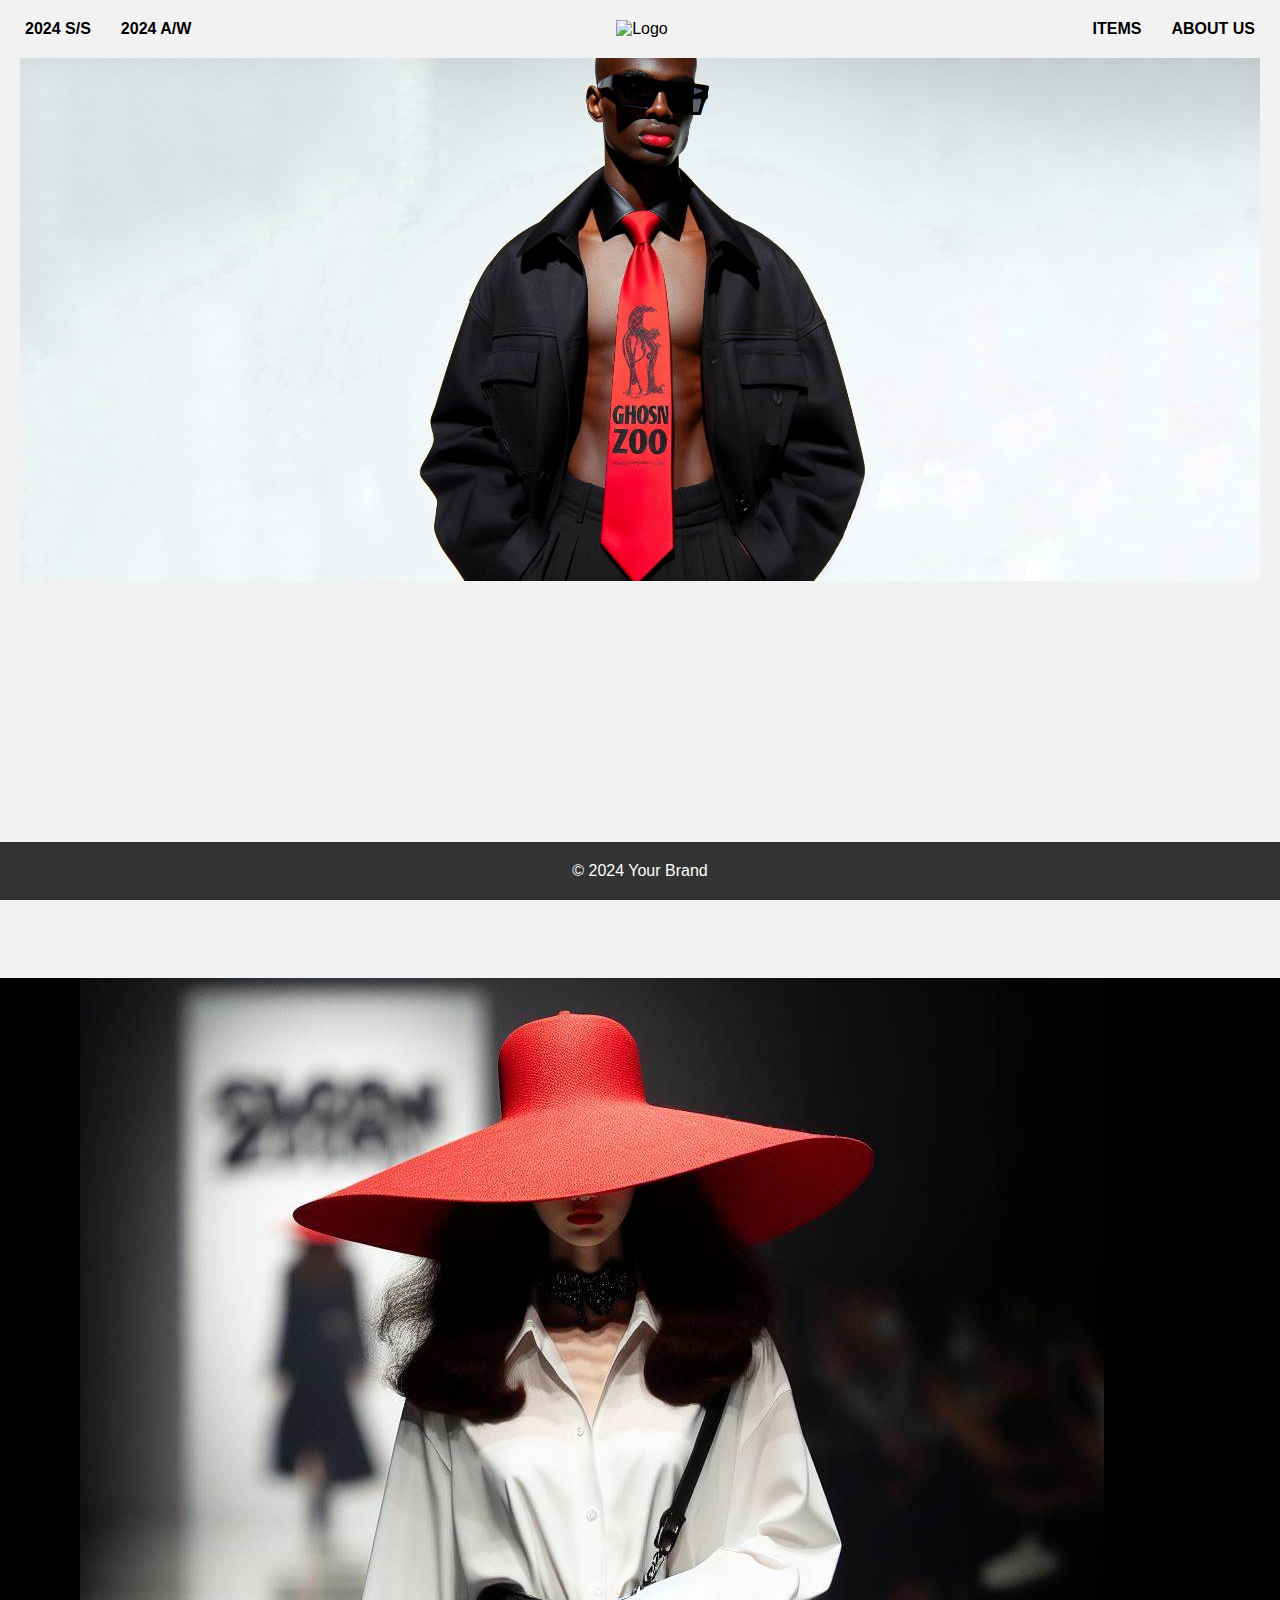
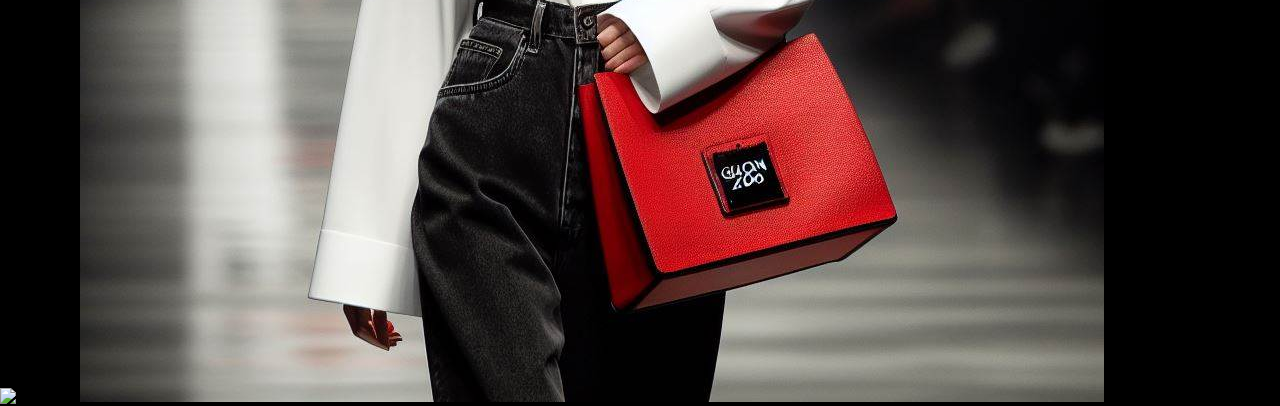
==== Index.html @ d7f9a0be "Update Index.html" ====
<!DOCTYPE html>
<html lang="en">
<head>
    <meta charset="UTF-8">
    <meta name="viewport" content="width=device-width, initial-scale=1.0">
    <title>GHOSN ZOO</title>
    <link rel="stylesheet" href="styles.css">
</head>
<body>
    <header>
        <section class="full">
            <img src="main-image.jpg" alt="Main Image">
        </section>
        <nav>
            <ul class="left-buttons">
                <li><a href="Index.html" class="ccc">2024 S/S</a></li>
                <li><a href="#" class="ccc">2024 A/W</a></li>
            </ul>
            <div class="logo">
                <img src="logo.png" alt="Logo">
            </div>
            <ul class="right-buttons">
                <li><a href="#" class="ccc">ITEMS</a></li>
                <li><a href="#" class="ccc">ABOUT US</a></li>
            </ul>
        </nav>
    </header>
    
    <!-- <section class="full">
        <img src="main-image.jpg" alt="Main Image">
    </section> -->

    <section class="image-buttons">
        <img src="button1.jpg" alt="Button 1">
        <img src="button2.jpg" alt="Button 2">
    </section>
    
    <footer>
        <p>&copy; 2024 Your Brand</p>
    </footer>
</body>
</html>
---- styles.css ----
/* Reset default margin and padding */
* {
    margin: 0;
    padding: 0;
    box-sizing: border-box;
}

body {
    font-family: Arial, sans-serif;
    background-color: black;
}

.full {
    position: relative;
    margin-top: 38px;
    height: 100vh;
    background-size: cover;
    background-position: center;
}

.full img{
    width: 100%; /* 画像の幅を画面の幅に合わせる */
    height: auto; /* アスペクト比を保持しつつ幅が変わるようにする */
    max-width: 100%; /* 最大幅を画面の幅に合わせる */
}

header {
    background-color: #f2f2f2;
    padding: 20px;
    position: flexed;
    width: 100%;
    top: 0;
    left: 0;
    z-index: 1000;
    display: flex;
    justify-content: space-between; /* 水平方向の中央揃え */
    align-items: center;
}
    
.logo {
    text-align: center;
}

.logo img {
    max-width: 200px;
    /*margin-right: 370px;*/
}

nav {
    background-color: #f2f2f2;
    padding: 20px;
    position: fixed;
    width: 100%;
    top: 0;
    left: 0;
    z-index: 1000;
    display: flex;
    justify-content: space-between;
    align-items: center;
}

nav ul {
    list-style-type: none;
    padding: 0;
    margin: 0;
    display: flex;
}

nav ul li {
    margin-right: 20px;
}

nav ul li:last-child {
    margin-right: 0;
}

nav ul li a {
    text-decoration: none;
    color: #333;
    font-weight: bold;
    padding: 10px; /* 上下の余白を10pxに設定 */
}

nav .left-buttons,
nav .right-buttons {
    display: flex;
    align-items: center;
    /*margin-right: 370px; ボタンを右端に移動 */
}

nav .left-buttons {
    margin-right: auto;
}

nav .right-buttons {
    margin-left: auto;
}

/* .left-buttons .ccc:last-child,
.right-buttons .ccc:first-child{
    margin-right: 0;
} */

.ccc {
    padding:10px 0px;
    color: black;
    text-decoration: none;
    font-weight: bold;
    margin: 0 5px;
    margin-top: 0px;
}

.main-content {
    margin-top: 100px; /* Adjust according to header height */
    text-align: center;
}

.main-content img {
    max-width: 100%;
}

.season-btn {
    display: block;
    width: 200px;
    margin: 20px auto;
    padding: 10px 20px;
    background-color: #333;
    color: #fff;
    text-decoration: none;
    border-radius: 5px;
}

footer {
    background-color: #333;
    color: #fff;
    text-align: center;
    padding: 20px 0;
    position: fixed;
    bottom: 0;
    width: 100%;
}
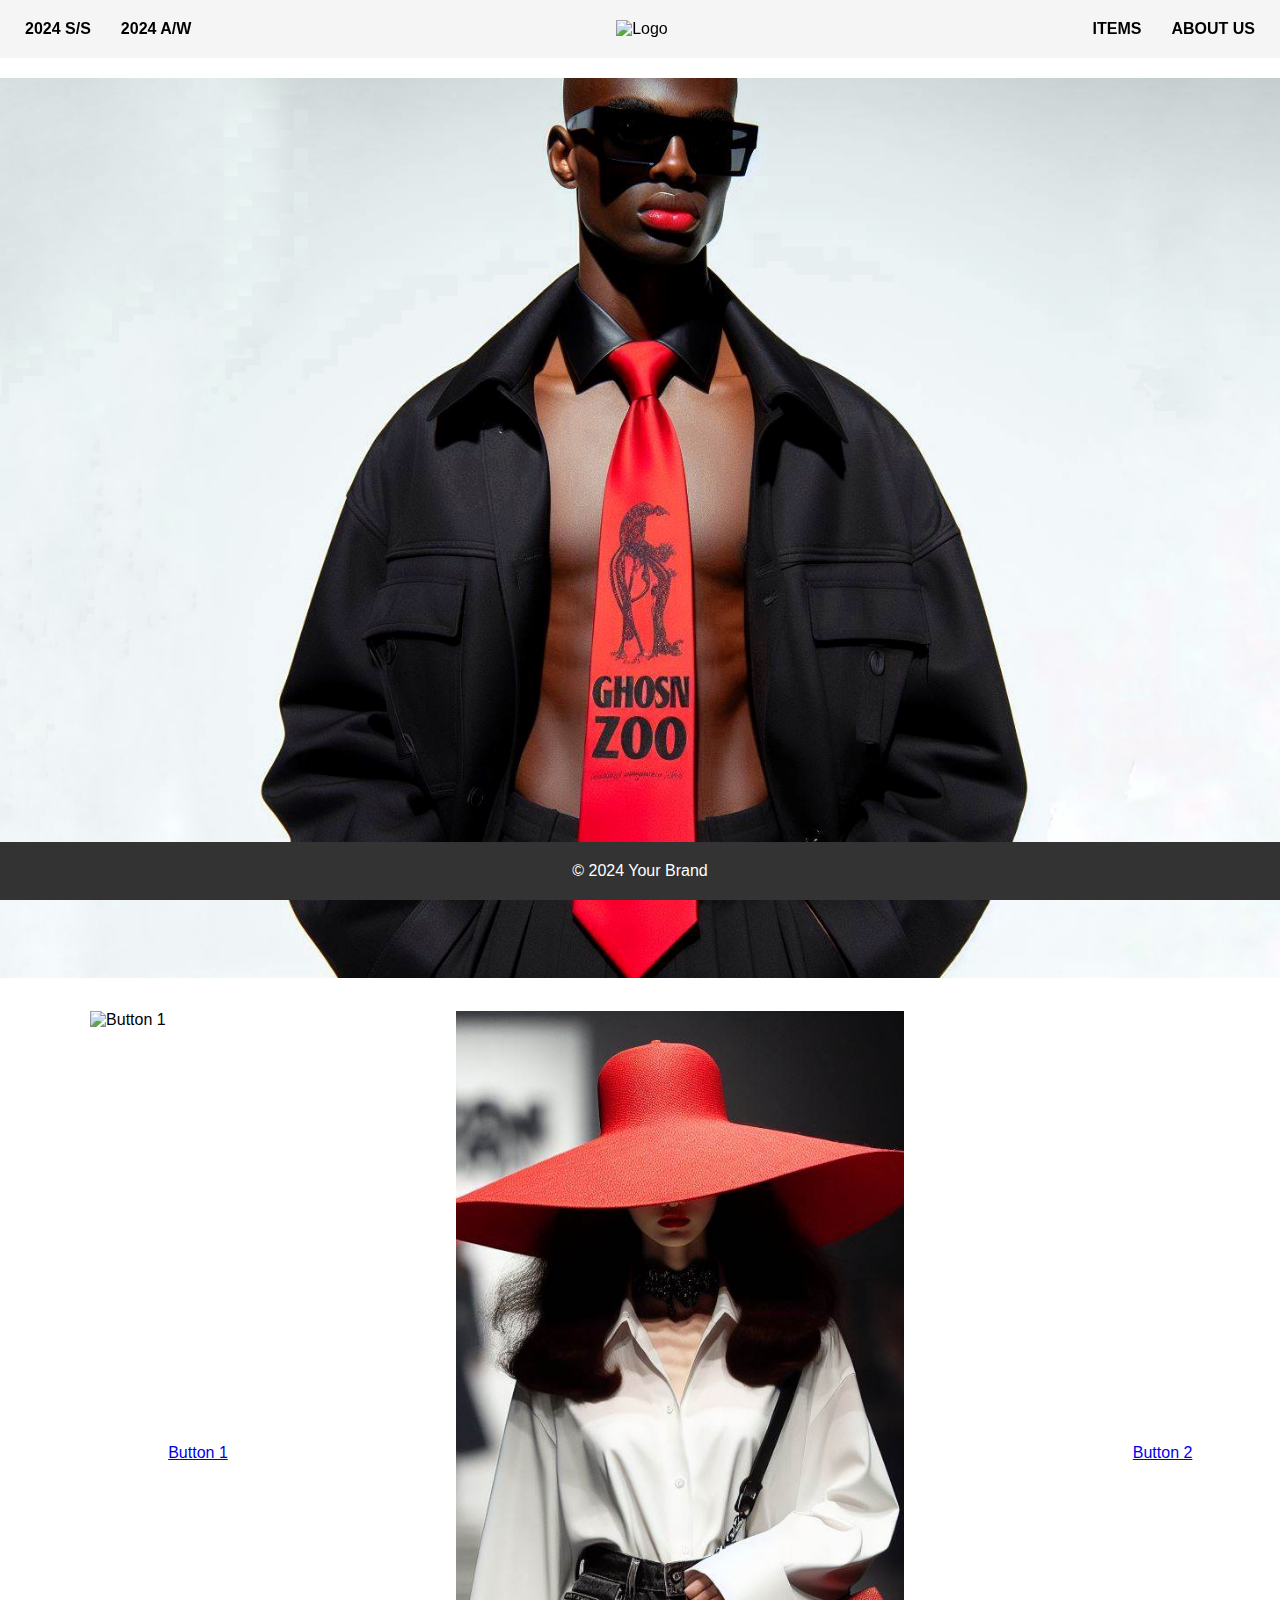
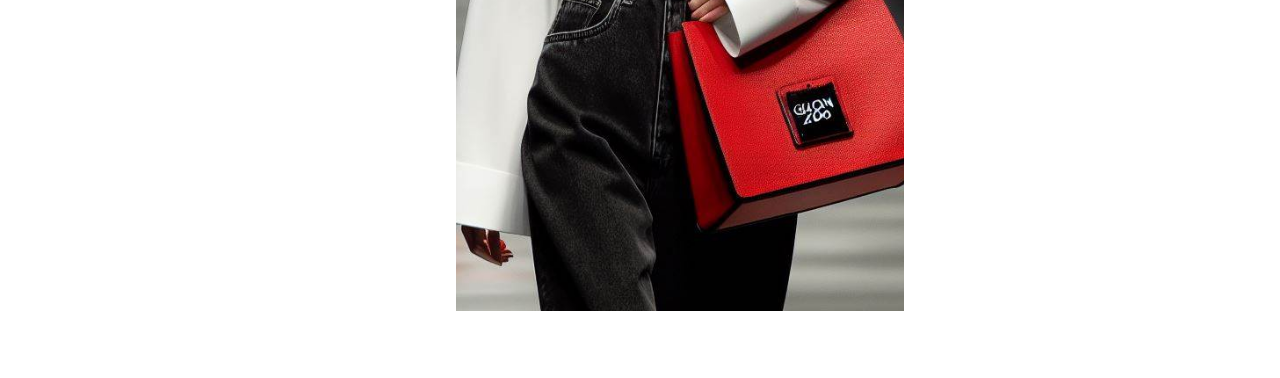
==== commit aef8f314: "Update Index.html" ====
--- a/Index.html
+++ b/Index.html
@@ -26,14 +26,31 @@
         </nav>
     </header>
     
-    <!-- <section class="full">
-        <img src="main-image.jpg" alt="Main Image">
+
+    <!-- <section class="image-buttons">
+        <a href="#"><img src="button1.jpg" alt="Button 1"></a>
+        <a href="#" class="button-overlay1">Button 1</a>
+        <a href="#"><img src="button2.jpg" alt="Button 2"></a>
+        <a href="#" class="button-overlay2">Button 2</a>
     </section> -->
 
-    <section class="image-buttons">
-        <img src="button1.jpg" alt="Button 1">
-        <img src="button2.jpg" alt="Button 2">
+    <section class="main-content">
+        <div class="button-container">
+            <div class="image-buttons">
+                <img src="button1.jpg" alt="Button 1">
+            </div>
+            <div class="image-button">
+                <a href="#" class="button-overlay1">Button 1</a>
+            </div>
+            <div class="image-buttons">
+            <img src="button2.jpg" alt="Button 2">
+            </div>
+            <div class="image-button">
+                <a href="#" class="button-overlay2">Button 2</a>
+            </div>
+        </div>
     </section>
+    
     
     <footer>
         <p>&copy; 2024 Your Brand</p>
--- a/styles.css
+++ b/styles.css
@@ -7,12 +7,13 @@
 
 body {
     font-family: Arial, sans-serif;
-    background-color: black;
+    background-color: rgb(255,255,255);
+    margin-top: 78px;
+    margin-bottom: 70px;
 }
 
 .full {
     position: relative;
-    margin-top: 38px;
     height: 100vh;
     background-size: cover;
     background-position: center;
@@ -20,12 +21,13 @@
 
 .full img{
     width: 100%; /* 画像の幅を画面の幅に合わせる */
-    height: auto; /* アスペクト比を保持しつつ幅が変わるようにする */
-    max-width: 100%; /* 最大幅を画面の幅に合わせる */
+    height: 100%; /* アスペクト比を保持しつつ幅が変わるようにする */
+    /*max-width: 100%; 最大幅を画面の幅に合わせる */
+    object-fit: cover;
 }
 
 header {
-    background-color: #f2f2f2;
+    /* background-color: rgba(242,242,242,0.8);
     padding: 20px;
     position: flexed;
     width: 100%;
@@ -33,8 +35,8 @@
     left: 0;
     z-index: 1000;
     display: flex;
-    justify-content: space-between; /* 水平方向の中央揃え */
-    align-items: center;
+    justify-content: space-between;  水平方向の中央揃え 
+    align-items: center; */
 }
     
 .logo {
@@ -47,13 +49,12 @@
 }
 
 nav {
-    background-color: #f2f2f2;
+    background-color: rgba(242,242,242,0.8);
     padding: 20px;
     position: fixed;
     width: 100%;
     top: 0;
     left: 0;
-    z-index: 1000;
     display: flex;
     justify-content: space-between;
     align-items: center;
@@ -78,7 +79,7 @@
     text-decoration: none;
     color: #333;
     font-weight: bold;
-    padding: 10px; /* 上下の余白を10pxに設定 */
+    padding: 20px; /* 上下の余白を10pxに設定 */
 }
 
 nav .left-buttons,
@@ -111,12 +112,13 @@
 }
 
 .main-content {
-    margin-top: 100px; /* Adjust according to header height */
+    margin-top: 0px; /* Adjust according to header height */
     text-align: center;
 }
 
 .main-content img {
     max-width: 100%;
+    height: auto;
 }
 
 .season-btn {
@@ -139,3 +141,26 @@
     bottom: 0;
     width: 100%;
 }
+
+.button-container {
+    margin-top: 20px;
+    display: flex;
+    justify-content: center;
+    align-items: center;
+}
+
+.image-buttons {
+    position: flex;
+    height: 100vh;
+    background-size: cover;
+    background-position: center;
+    margin-top: 10px;
+}
+
+.image-buttons img {
+    margin: 2.5px;
+    width: 49.5%; /* 画像の幅を画面の幅に合わせる */
+    height: 100%; /* アスペクト比を保持しつつ幅が変わるようにする */
+    /*max-width: 100%; 最大幅を画面の幅に合わせる */
+    object-fit: cover;
+}
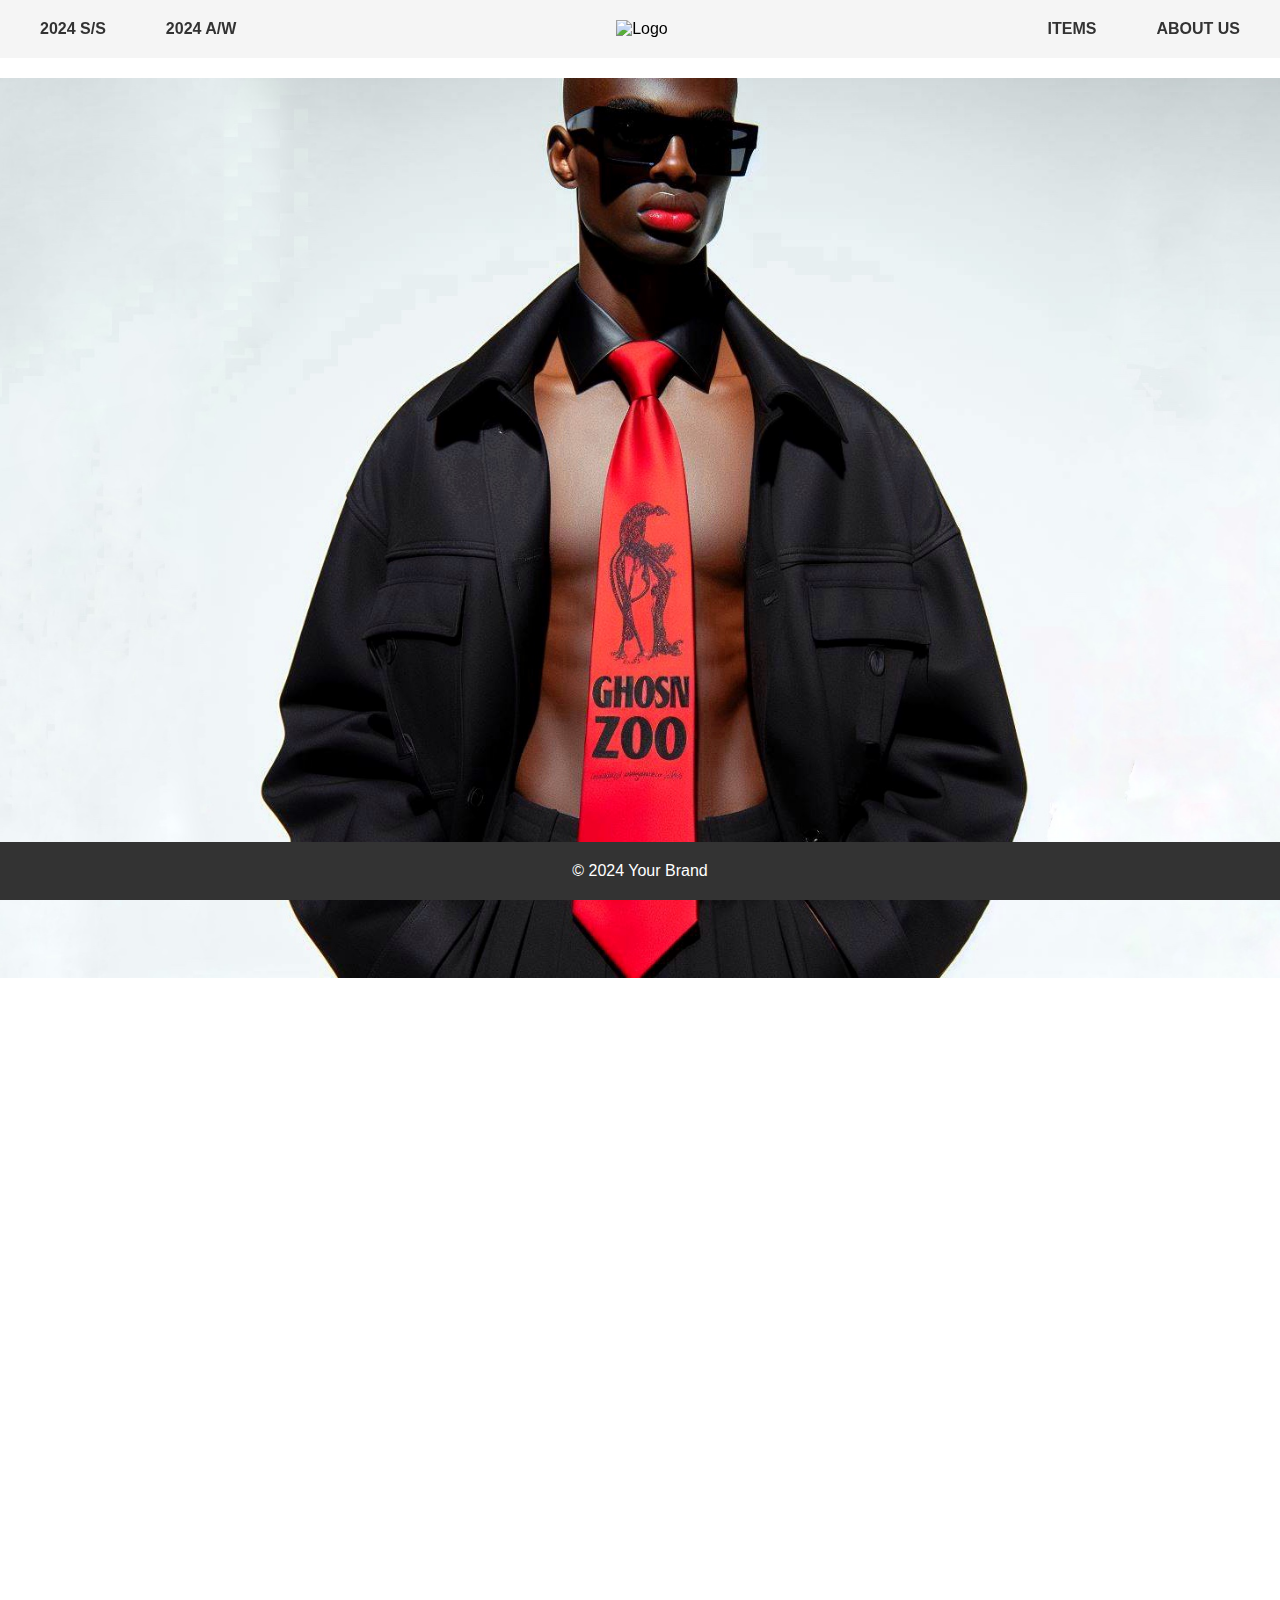
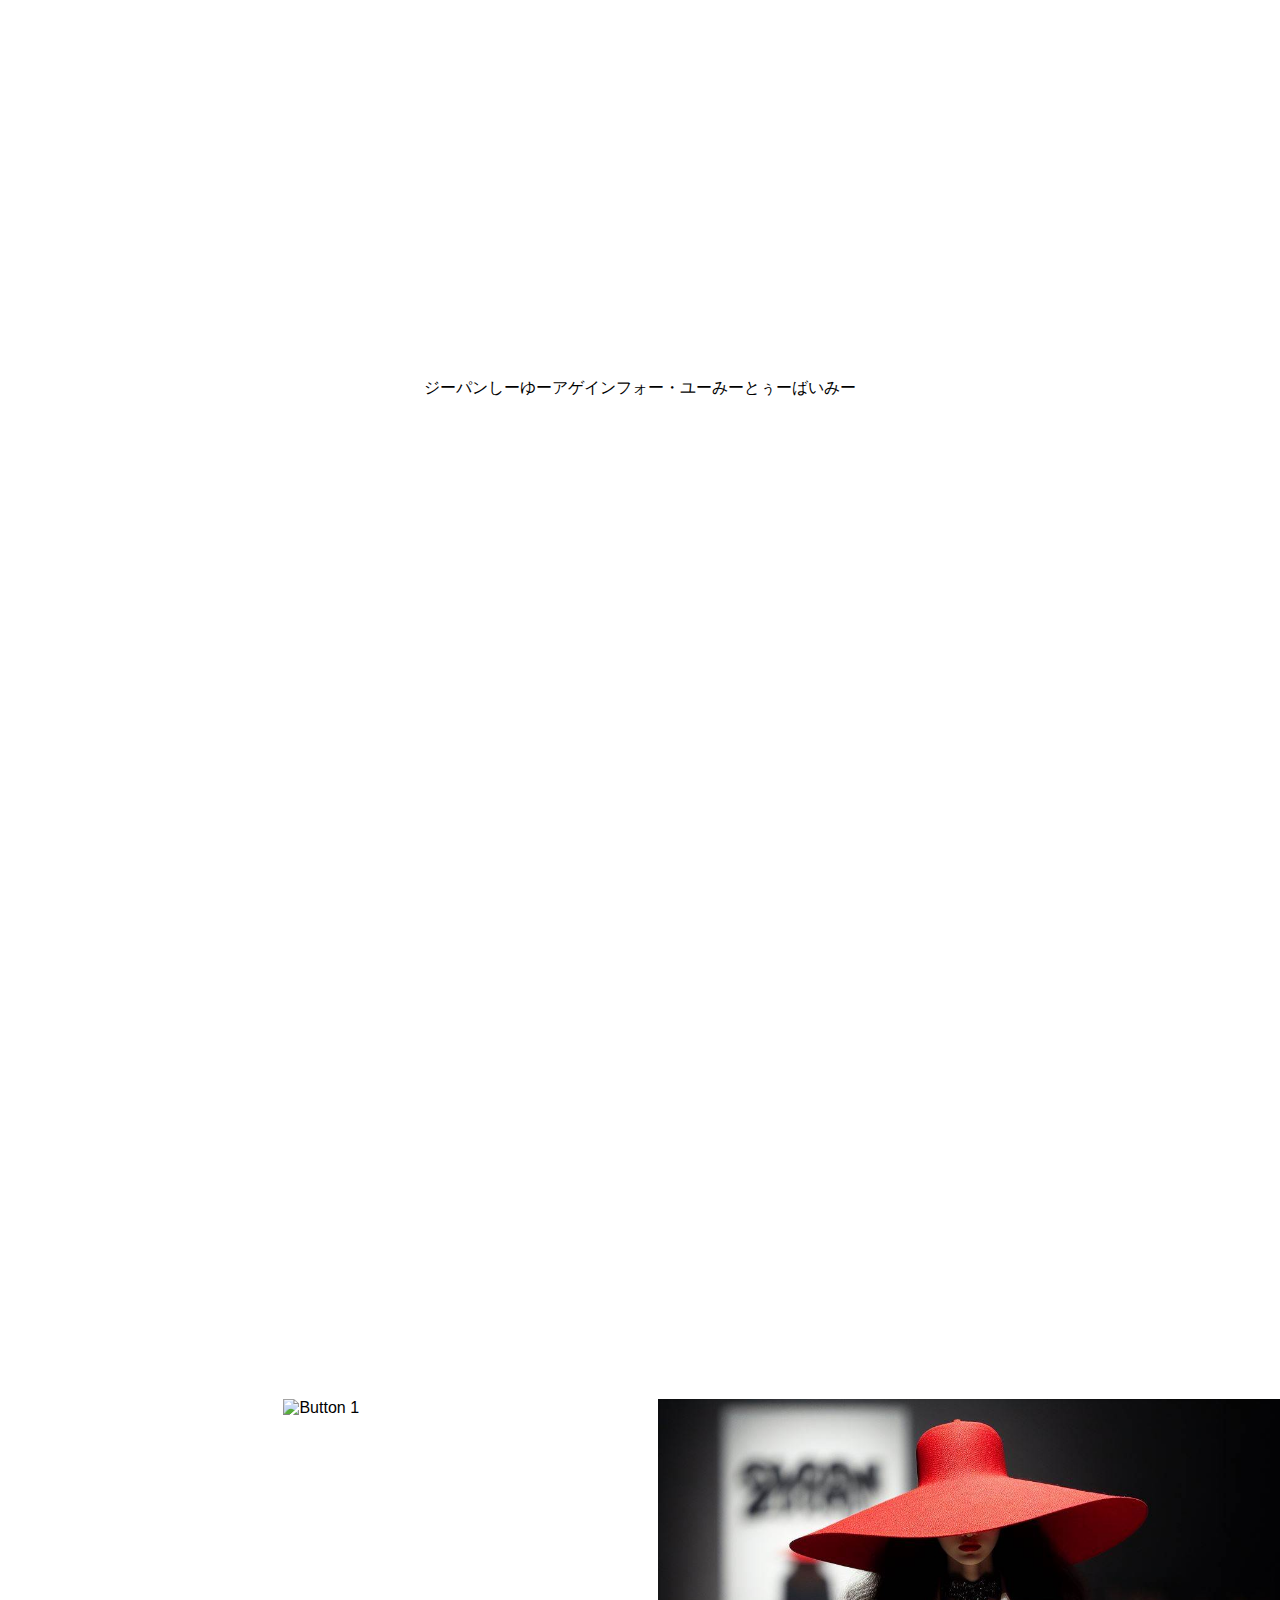
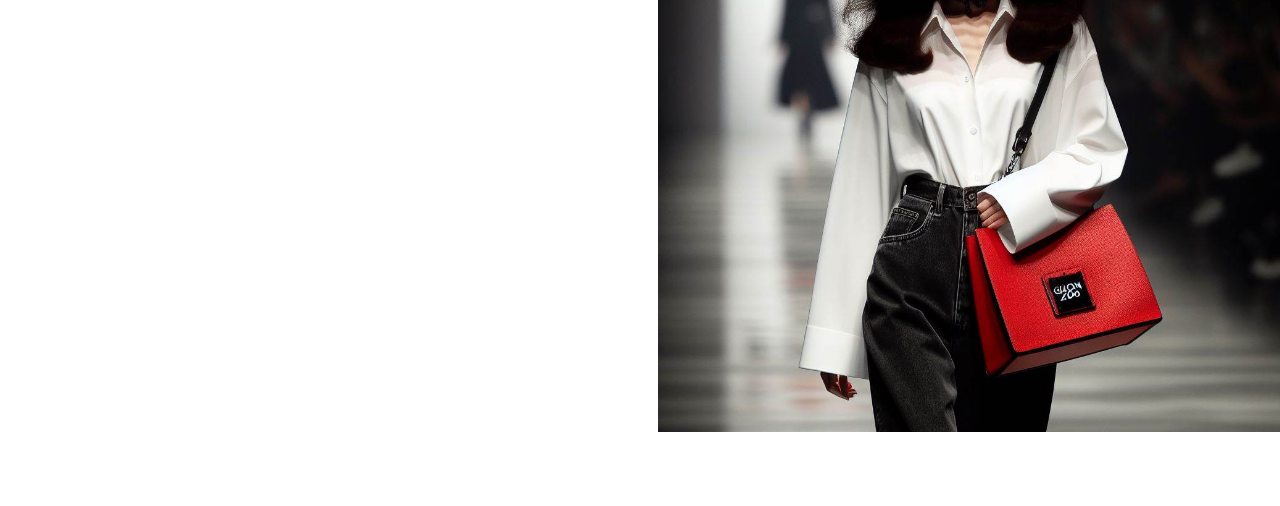
==== commit 41fa350a: "Update Index.html" ====
--- a/Index.html
+++ b/Index.html
@@ -27,14 +27,7 @@
     </header>
     
 
-    <!-- <section class="image-buttons">
-        <a href="#"><img src="button1.jpg" alt="Button 1"></a>
-        <a href="#" class="button-overlay1">Button 1</a>
-        <a href="#"><img src="button2.jpg" alt="Button 2"></a>
-        <a href="#" class="button-overlay2">Button 2</a>
-    </section> -->
-
-    <section class="main-content">
+    <!-- <section class="main-content">
         <div class="button-container">
             <div class="image-buttons">
                 <img src="button1.jpg" alt="Button 1">
@@ -49,7 +42,25 @@
                 <a href="#" class="button-overlay2">Button 2</a>
             </div>
         </div>
+    </section> -->
+
+
+    <section class="main-content">
+        <div class="text-container">
+            <p>ジーパンしーゆーアゲインフォー・ユーみーとぅーばいみー</p>
+        </div>
+        <div class="button-container">
+            <div class="image-button">
+                <img src="button1.jpg" alt="Button 1">
+                <a href="#" class="button-overlay">MENS</a>
+            </div>
+            <div class="image-button">
+                <img src="button2.jpg" alt="Button 2">
+                <a href="#" class="button-overlay">WOMEN'S</a>
+            </div>
+        </div>
     </section>
+    
     
     
     <footer>
--- a/styles.css
+++ b/styles.css
@@ -22,20 +22,18 @@
 .full img{
     width: 100%; /* 画像の幅を画面の幅に合わせる */
     height: 100%; /* アスペクト比を保持しつつ幅が変わるようにする */
-    /*max-width: 100%; 最大幅を画面の幅に合わせる */
     object-fit: cover;
 }
 
 header {
     /* background-color: rgba(242,242,242,0.8);
     padding: 20px;
-    position: flexed;
+    position: fixed;
     width: 100%;
     top: 0;
     left: 0;
-    z-index: 1000;
     display: flex;
-    justify-content: space-between;  水平方向の中央揃え 
+    justify-content: space-between;
     align-items: center; */
 }
     
@@ -58,6 +56,7 @@
     display: flex;
     justify-content: space-between;
     align-items: center;
+    z-index: 1000;
 }
 
 nav ul {
@@ -97,19 +96,6 @@
     margin-left: auto;
 }
 
-/* .left-buttons .ccc:last-child,
-.right-buttons .ccc:first-child{
-    margin-right: 0;
-} */
-
-.ccc {
-    padding:10px 0px;
-    color: black;
-    text-decoration: none;
-    font-weight: bold;
-    margin: 0 5px;
-    margin-top: 0px;
-}
 
 .main-content {
     margin-top: 0px; /* Adjust according to header height */
@@ -119,6 +105,10 @@
 .main-content img {
     max-width: 100%;
     height: auto;
+}
+
+.text-container{
+    margin: 1000px 0;
 }
 
 .season-btn {
@@ -142,25 +132,54 @@
     width: 100%;
 }
 
+
 .button-container {
     margin-top: 20px;
     display: flex;
     justify-content: center;
-    align-items: center;
+    gap: 15px; /* 画像間の間隔 */
 }
 
-.image-buttons {
-    position: flex;
-    height: 100vh;
-    background-size: cover;
-    background-position: center;
-    margin-top: 10px;
+.image-button {
+    position: relative;
+    width: 100%;  
+    height: 100%;
 }
 
-.image-buttons img {
-    margin: 2.5px;
-    width: 49.5%; /* 画像の幅を画面の幅に合わせる */
-    height: 100%; /* アスペクト比を保持しつつ幅が変わるようにする */
-    /*max-width: 100%; 最大幅を画面の幅に合わせる */
-    object-fit: cover;
+.image-button img {
+    margin-left: 10px;
+    width: 100%;
+    height: auto;
 }
+
+.button-overlay {
+    position: absolute;
+    top: 75%;
+    left: 50%;
+    transform: translate(-50%, -50%);
+    opacity: 0;
+    transition: opacity 0.3s ease, border-color 0.3s ease;
+    padding: 10px 20px;
+    background-color: rgba(242, 242, 242, 0.5); /* ボタンの背景色 */
+    color: #fff; /* ボタンの文字色 */
+    border: 3px solid transparent; /* ボタンの枠線 */
+    border-radius: 0px; /* ボタンの角丸 */
+    box-shadow: 0 4px 6px rgba(0, 0, 0, 0.1); /* ボタンの影 */
+    text-align: center;
+}
+
+.image-button:hover .button-overlay {
+    opacity: 1;
+    border-color: #fff; /* ホバー時の枠線の色 */
+    animation: pulse 1s infinite alternate; /* アニメーションの適用 */
+}
+
+@keyframes pulse {
+    0% {
+        transform: translate(-50%, -50%) scale(1);
+    }
+    100% {
+        transform: translate(-50%, -50%) scale(1.1);
+    }
+}
+
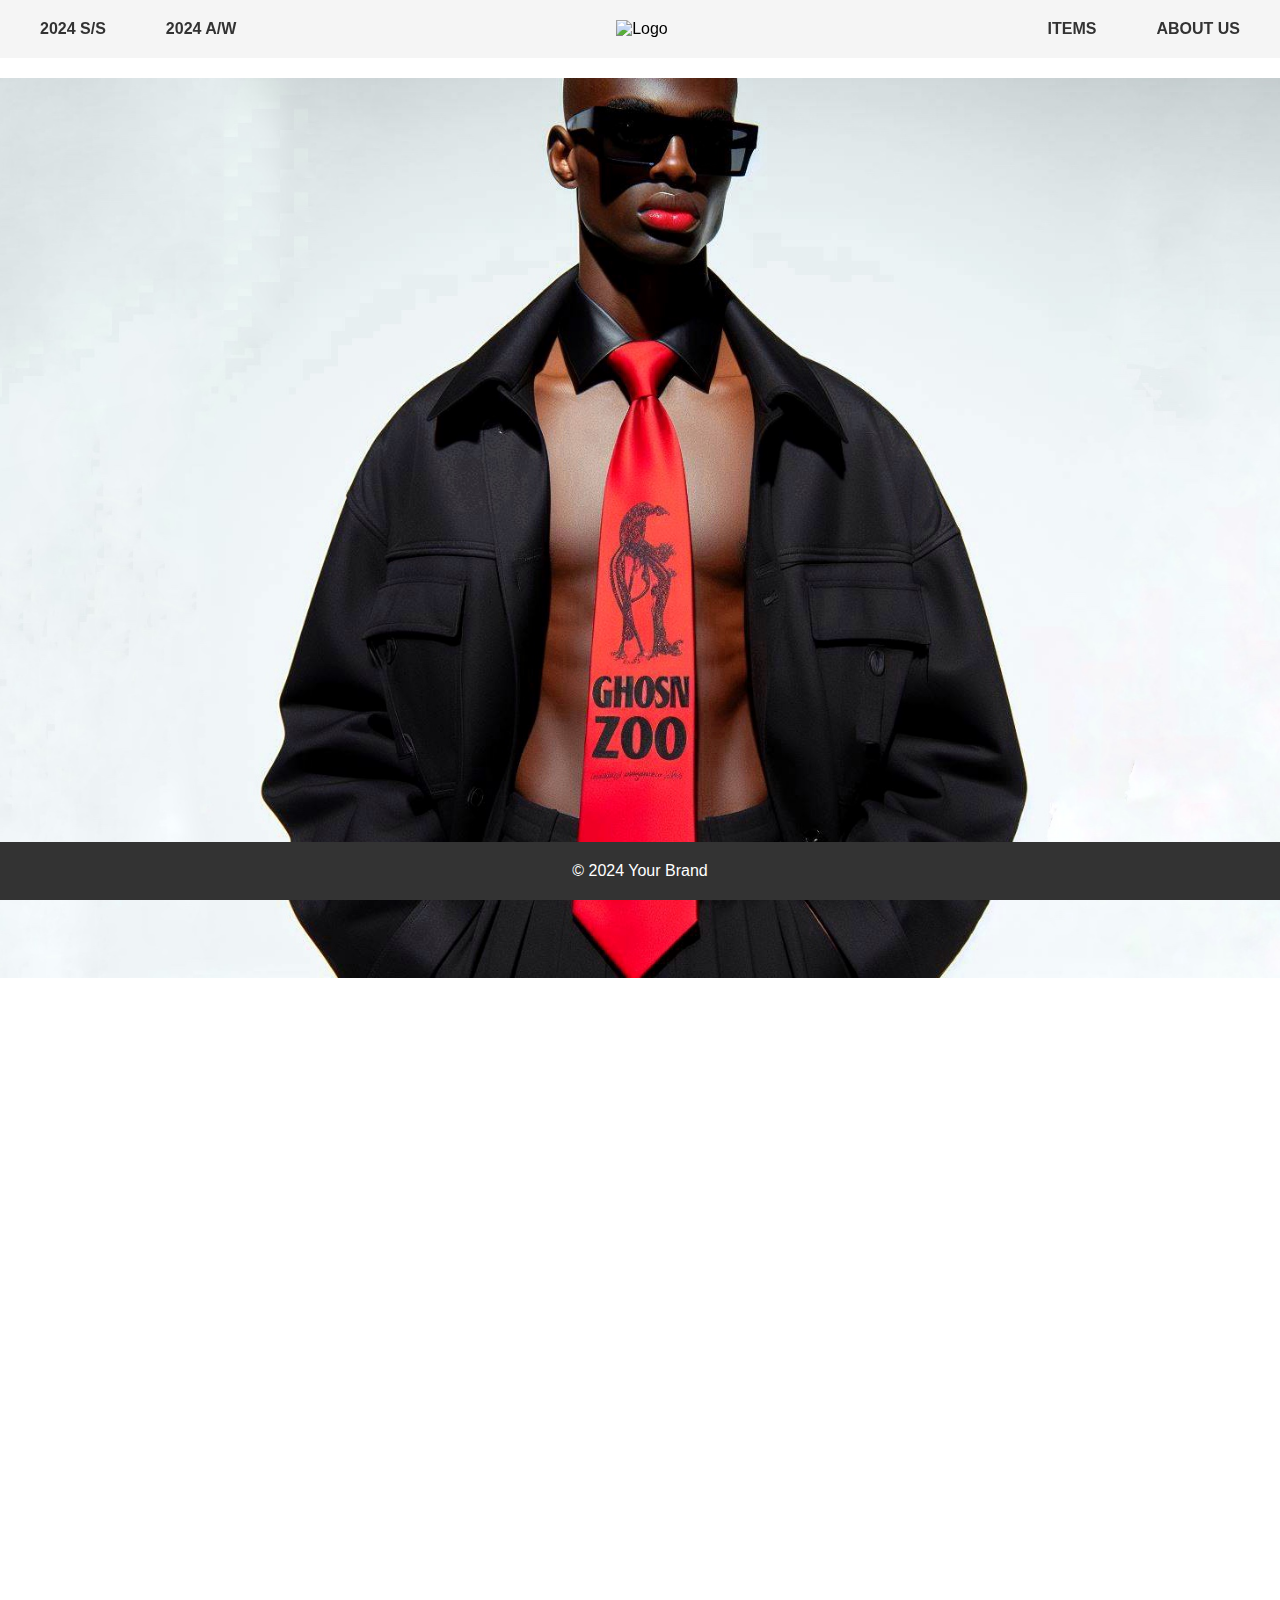
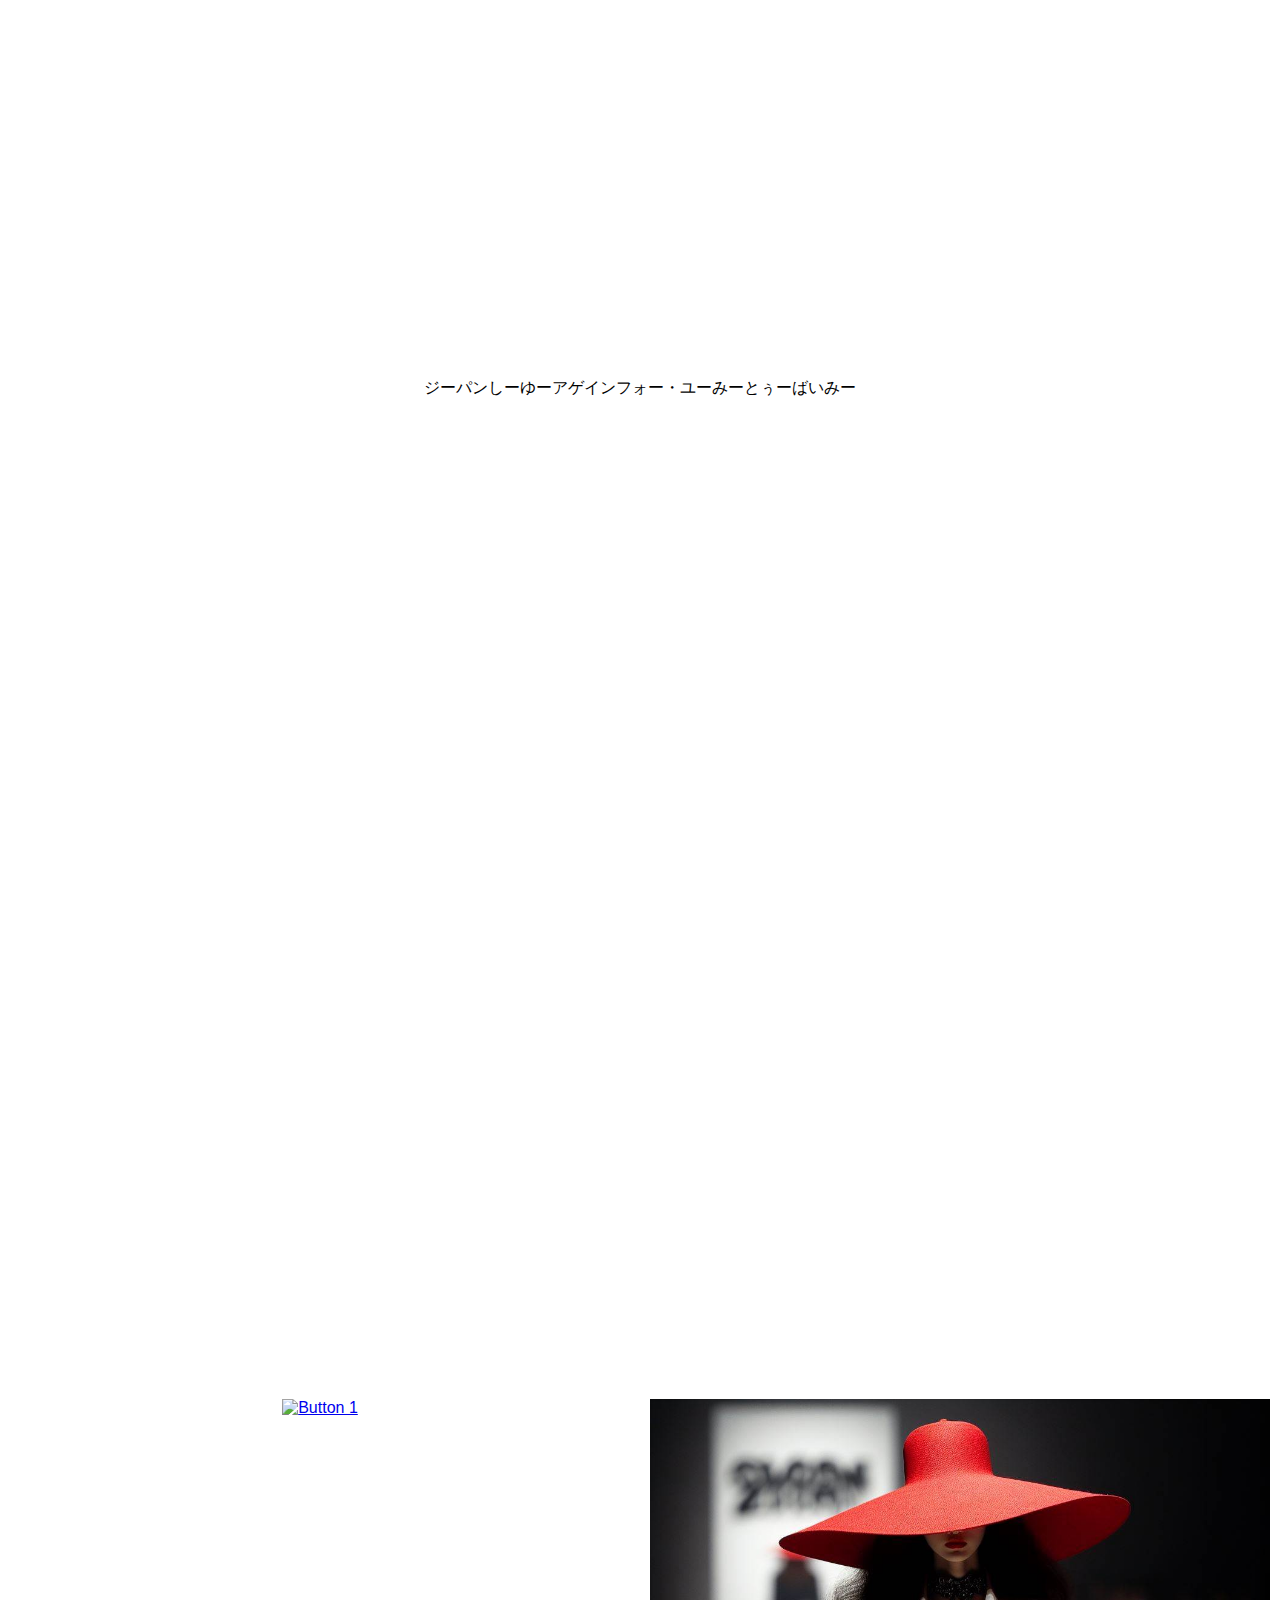
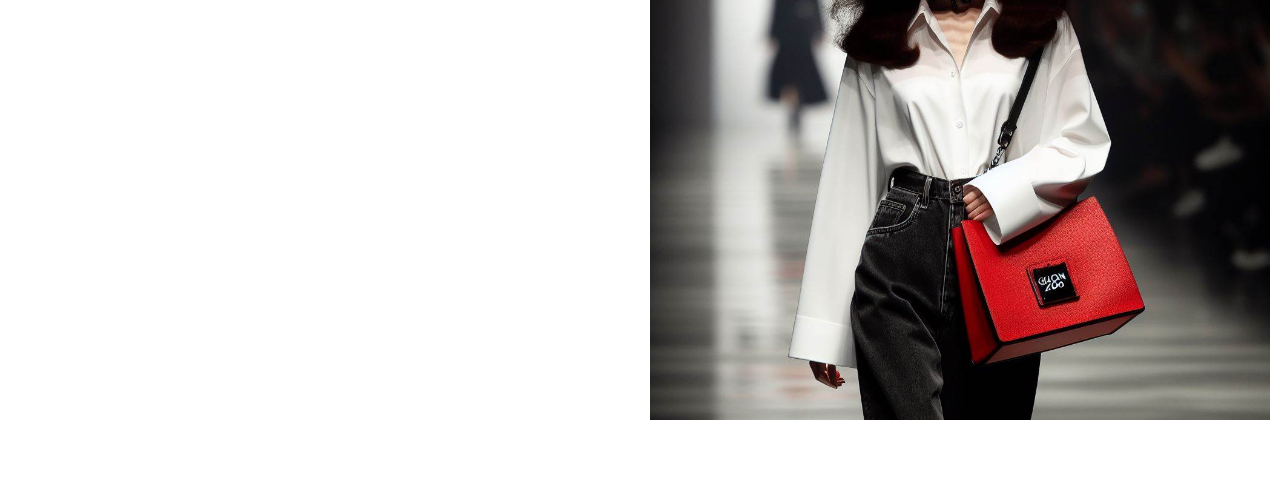
==== commit 1a2e6a1e: "Update Index.html" ====
--- a/Index.html
+++ b/Index.html
@@ -4,7 +4,7 @@
     <meta charset="UTF-8">
     <meta name="viewport" content="width=device-width, initial-scale=1.0">
     <title>GHOSN ZOO</title>
-    <link rel="stylesheet" href="styles.css">
+    <link rel="stylesheet" href="styles2.css">
 </head>
 <body>
     <header>
@@ -13,7 +13,7 @@
         </section>
         <nav>
             <ul class="left-buttons">
-                <li><a href="Index.html" class="ccc">2024 S/S</a></li>
+                <li><a href="index2.html" class="ccc">2024 S/S</a></li>
                 <li><a href="#" class="ccc">2024 A/W</a></li>
             </ul>
             <div class="logo">
@@ -51,11 +51,11 @@
         </div>
         <div class="button-container">
             <div class="image-button">
-                <img src="button1.jpg" alt="Button 1">
+                <a href="index2.html"><img src="button1.jpg" alt="Button 1"></a>
                 <a href="#" class="button-overlay">MENS</a>
             </div>
             <div class="image-button">
-                <img src="button2.jpg" alt="Button 2">
+                <a href="index2.html"><img src="button2.jpg" alt="Button 2"></a>
                 <a href="#" class="button-overlay">WOMEN'S</a>
             </div>
         </div>
--- a/styles2.css
+++ b/styles2.css
@@ -0,0 +1,182 @@
+/* Reset default margin and padding */
+* {
+    margin: 0;
+    padding: 0;
+    box-sizing: border-box;
+}
+
+body {
+    font-family: Arial, sans-serif;
+    background-color: rgb(255,255,255);
+    margin-top: 78px;
+    margin-bottom: 70px;
+}
+
+.full {
+    position: relative;
+    height: 100vh;
+    background-size: cover;
+    background-position: center;
+}
+
+.full img{
+    width: 100%; /* 画像の幅を画面の幅に合わせる */
+    height: 100%; /* アスペクト比を保持しつつ幅が変わるようにする */
+    object-fit: cover;
+}
+
+header {
+    /* background-color: rgba(242,242,242,0.8);
+    padding: 20px;
+    position: fixed;
+    width: 100%;
+    top: 0;
+    left: 0;
+    display: flex;
+    justify-content: space-between;
+    align-items: center; */
+}
+    
+.logo {
+    text-align: center;
+}
+
+.logo img {
+    max-width: 200px;
+    /*margin-right: 370px;*/
+}
+
+nav {
+    background-color: rgba(242,242,242,0.8);
+    padding: 20px;
+    position: fixed;
+    width: 100%;
+    top: 0;
+    left: 0;
+    display: flex;
+    justify-content: space-between;
+    align-items: center;
+    z-index: 1000;
+}
+
+nav ul {
+    list-style-type: none;
+    padding: 0;
+    margin: 0;
+    display: flex;
+}
+
+nav ul li {
+    margin-right: 20px;
+}
+
+nav ul li:last-child {
+    margin-right: 0;
+}
+
+nav ul li a {
+    text-decoration: none;
+    color: #333;
+    font-weight: bold;
+    padding: 20px; /* 上下の余白を10pxに設定 */
+}
+
+nav .left-buttons,
+nav .right-buttons {
+    display: flex;
+    align-items: center;
+    /*margin-right: 370px; ボタンを右端に移動 */
+}
+
+nav .left-buttons {
+    margin-right: auto;
+}
+
+nav .right-buttons {
+    margin-left: auto;
+}
+
+
+.main-content {
+    margin-top: 0px; /* Adjust according to header height */
+    text-align: center;
+}
+
+.main-content img {
+    max-width: 100%;
+    height: auto;
+}
+
+.text-container{
+    margin: 1000px 0;
+}
+
+.season-btn {
+    display: block;
+    width: 200px;
+    margin: 20px auto;
+    padding: 10px 20px;
+    background-color: #333;
+    color: #fff;
+    text-decoration: none;
+    border-radius: 5px;
+}
+
+footer {
+    background-color: #333;
+    color: #fff;
+    text-align: center;
+    padding: 20px 0;
+    position: fixed;
+    bottom: 0;
+    width: 100%;
+}
+
+
+.button-container {
+    margin-top: 20px;
+    display: flex;
+    justify-content: center;
+}
+
+.image-button {
+    position: relative;
+    width: 100%;  
+    height: 100%;
+}
+
+.image-button img {
+    width: 97%;
+    height: 100%;
+}
+
+.button-overlay {
+    position: absolute;
+    top: 75%;
+    left: 50%;
+    transform: translate(-50%, -50%);
+    opacity: 0;
+    transition: opacity 0.3s ease, border-color 0.3s ease;
+    padding: 10px 20px;
+    background-color: rgba(242, 242, 242, 0.5); /* ボタンの背景色 */
+    color: #fff; /* ボタンの文字色 */
+    border: 3px solid transparent; /* ボタンの枠線 */
+    border-radius: 0px; /* ボタンの角丸 */
+    box-shadow: 0 4px 6px rgba(0, 0, 0, 0.1); /* ボタンの影 */
+    text-align: center;
+}
+
+.image-button:hover .button-overlay {
+    opacity: 1;
+    border-color: #fff; /* ホバー時の枠線の色 */
+    animation: pulse 1s infinite alternate; /* アニメーションの適用 */
+}
+
+@keyframes pulse {
+    0% {
+        transform: translate(-50%, -50%) scale(1);
+    }
+    100% {
+        transform: translate(-50%, -50%) scale(1.1);
+    }
+}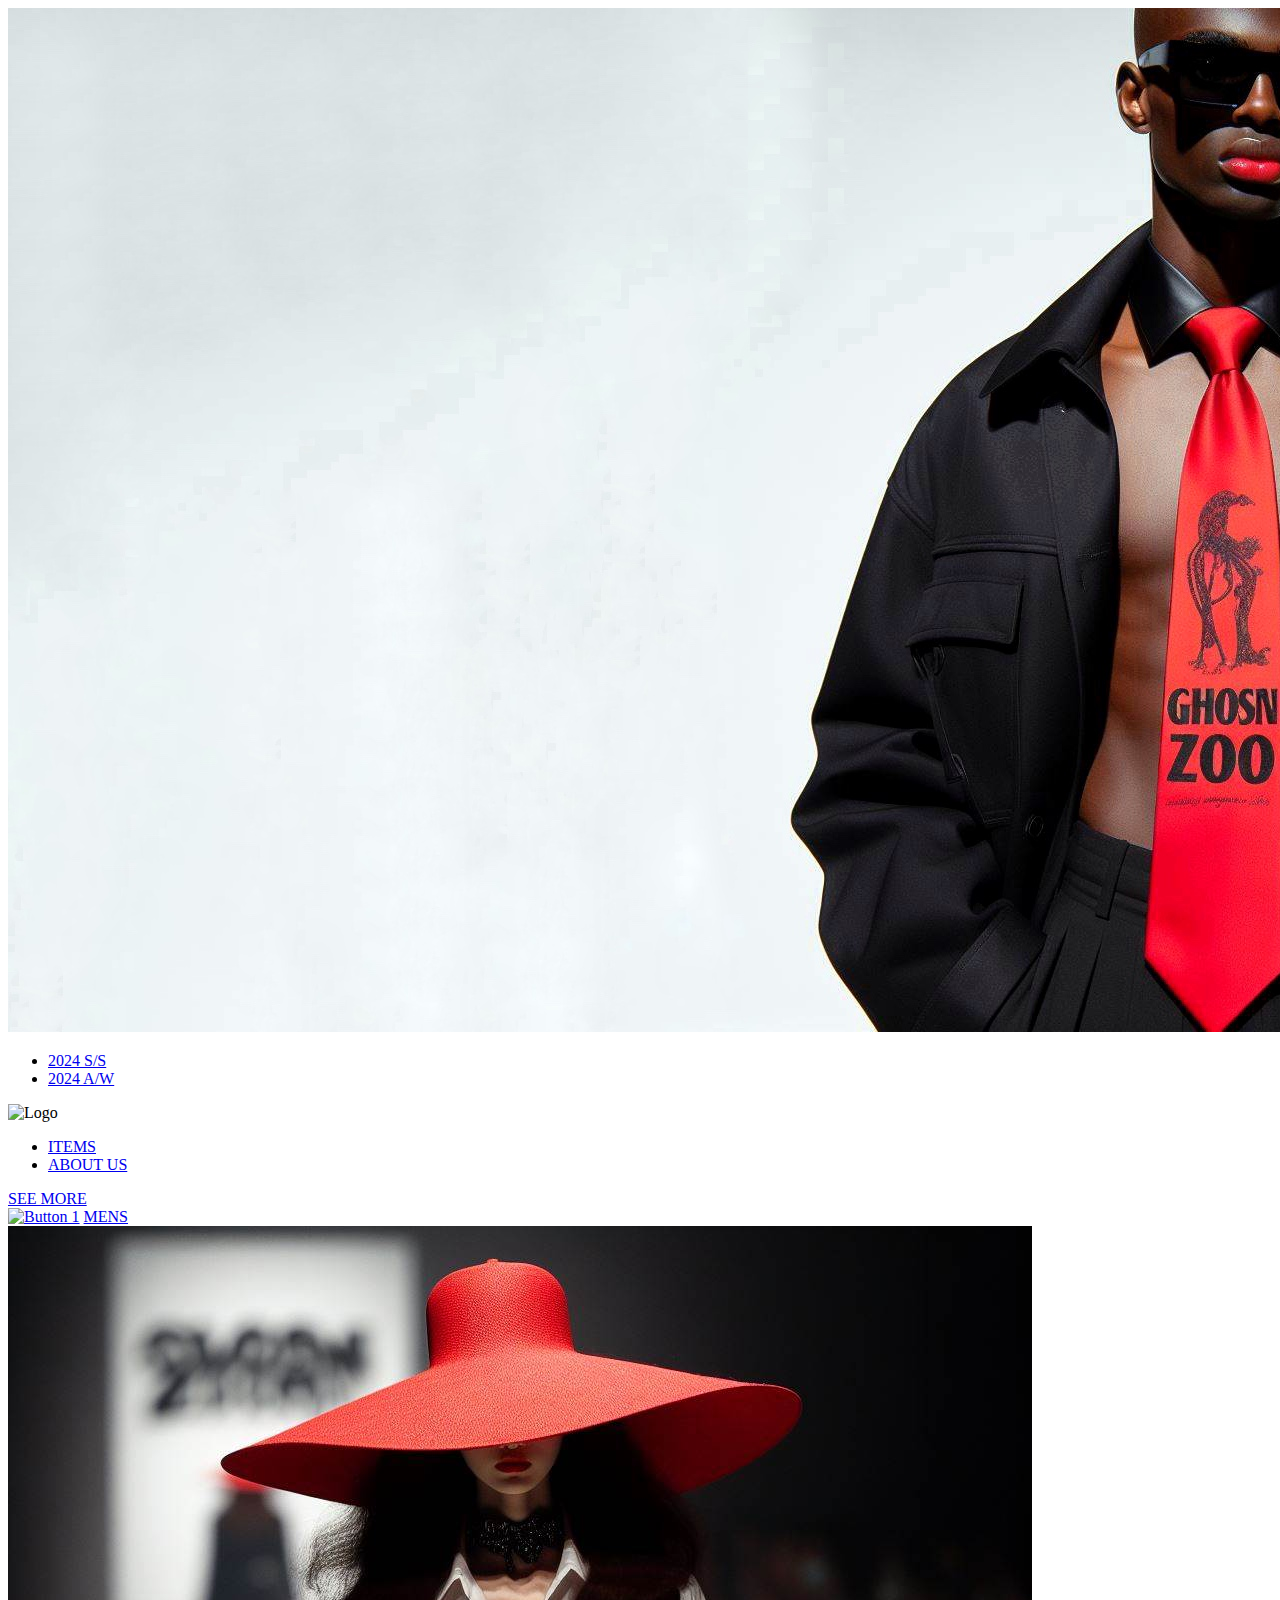
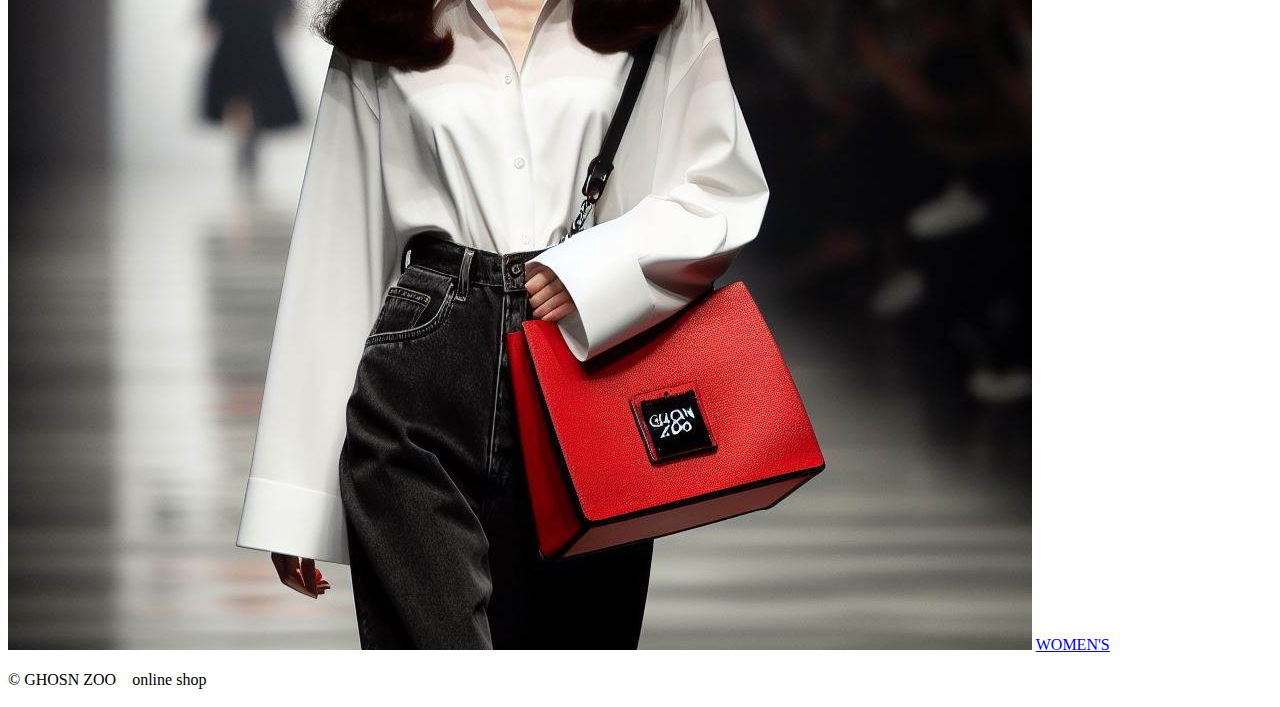
==== commit 60027e59: "Update Index.html" ====
--- a/Index.html
+++ b/Index.html
@@ -6,57 +6,50 @@
     <title>GHOSN ZOO</title>
     <link rel="stylesheet" href="styles2.css">
 </head>
-<body>
-    <header>
-        <section class="full">
-            <img src="main-image.jpg" alt="Main Image">
-        </section>
-        <nav>
-            <ul class="left-buttons">
-                <li><a href="index2.html" class="ccc">2024 S/S</a></li>
-                <li><a href="#" class="ccc">2024 A/W</a></li>
-            </ul>
-            <div class="logo">
-                <img src="logo.png" alt="Logo">
-            </div>
-            <ul class="right-buttons">
-                <li><a href="#" class="ccc">ITEMS</a></li>
-                <li><a href="#" class="ccc">ABOUT US</a></li>
-            </ul>
-        </nav>
-    </header>
-    
+    <body>
+        <header>
+            <section class="brown">
+                <section class="full">
+                    <img src="main-image.jpg" alt="Main Image">
+                </section>
+            </section>
 
-    <!-- <section class="main-content">
-        <div class="button-container">
-            <div class="image-buttons">
-                <img src="button1.jpg" alt="Button 1">
-            </div>
-            <div class="image-button">
-                <a href="#" class="button-overlay1">Button 1</a>
-            </div>
-            <div class="image-buttons">
-            <img src="button2.jpg" alt="Button 2">
-            </div>
-            <div class="image-button">
-                <a href="#" class="button-overlay2">Button 2</a>
-            </div>
-        </div>
-    </section> -->
+            <nav>
+                <ul class="left-buttons">
+                    <li><a href="index2.html" class="ccc">2024 S/S</a></li>
+                    <li><a href="coming_soon.html" class="ccc">2024 A/W</a></li>
+                </ul>
+                <div class="logo">
+                    <img src="logo.png" alt="Logo">
+                </div>
+                <ul class="right-buttons">
+                    <li><a href="#" class="ccc">ITEMS</a></li>
+                    <li><a href="#" class="ccc">ABOUT US</a></li>
+                </ul>
+            </nav>
+        </header>
+ 
+
+        
+ 
 
 
     <section class="main-content">
         <div class="text-container">
-            <p>ジーパンしーゆーアゲインフォー・ユーみーとぅーばいみー</p>
+            <!-- <p>ジーパンしーゆーアゲインフォー・ユーみーとぅーばいみー</p> -->
+            <a href="Index.html" class="season-btn">SEE MORE</a>
         </div>
-        <div class="button-container">
-            <div class="image-button">
-                <a href="index2.html"><img src="button1.jpg" alt="Button 1"></a>
-                <a href="#" class="button-overlay">MENS</a>
-            </div>
-            <div class="image-button">
-                <a href="index2.html"><img src="button2.jpg" alt="Button 2"></a>
-                <a href="#" class="button-overlay">WOMEN'S</a>
+        <div class="trans"></div>
+        <div class="brown">
+            <div class="button-container">
+                <div class="image-button">
+                    <a href="Index.html"><img src="button1.jpg" alt="Button 1"></a>
+                    <a href="Index.html" class="button-overlay">MENS</a>
+                </div>
+                <div class="image-button">
+                    <a href="Index.html"><img src="button2.jpg" alt="Button 2"></a>
+                    <a href="Index.html" class="button-overlay">WOMEN'S</a>
+                </div>
             </div>
         </div>
     </section>
@@ -64,7 +57,8 @@
     
     
     <footer>
-        <p>&copy; 2024 Your Brand</p>
+        <p>&copy; GHOSN ZOO　online shop </p>
     </footer>
+    
 </body>
 </html>
--- a/styles2.css
+++ b/styles2.css
@@ -1,182 +1,64 @@
-/* Reset default margin and padding */
-* {
-    margin: 0;
-    padding: 0;
-    box-sizing: border-box;
-}
+<!DOCTYPE html>
+<html lang="en">
+<head>
+    <meta charset="UTF-8">
+    <meta name="viewport" content="width=device-width, initial-scale=1.0">
+    <title>GHOSN ZOO</title>
+    <link rel="stylesheet" href="styles2.css">
+</head>
+    <body>
+        <header>
+            <section class="brown">
+                <section class="full">
+                    <img src="main-image.jpg" alt="Main Image">
+                </section>
+            </section>
 
-body {
-    font-family: Arial, sans-serif;
-    background-color: rgb(255,255,255);
-    margin-top: 78px;
-    margin-bottom: 70px;
-}
+            <nav>
+                <ul class="left-buttons">
+                    <li><a href="index2.html" class="ccc">2024 S/S</a></li>
+                    <li><a href="coming_soon.html" class="ccc">2024 A/W</a></li>
+                </ul>
+                <div class="logo">
+                    <img src="logo.png" alt="Logo">
+                </div>
+                <ul class="right-buttons">
+                    <li><a href="#" class="ccc">ITEMS</a></li>
+                    <li><a href="#" class="ccc">ABOUT US</a></li>
+                </ul>
+            </nav>
+        </header>
+ 
 
-.full {
-    position: relative;
-    height: 100vh;
-    background-size: cover;
-    background-position: center;
-}
-
-.full img{
-    width: 100%; /* 画像の幅を画面の幅に合わせる */
-    height: 100%; /* アスペクト比を保持しつつ幅が変わるようにする */
-    object-fit: cover;
-}
-
-header {
-    /* background-color: rgba(242,242,242,0.8);
-    padding: 20px;
-    position: fixed;
-    width: 100%;
-    top: 0;
-    left: 0;
-    display: flex;
-    justify-content: space-between;
-    align-items: center; */
-}
-    
-.logo {
-    text-align: center;
-}
-
-.logo img {
-    max-width: 200px;
-    /*margin-right: 370px;*/
-}
-
-nav {
-    background-color: rgba(242,242,242,0.8);
-    padding: 20px;
-    position: fixed;
-    width: 100%;
-    top: 0;
-    left: 0;
-    display: flex;
-    justify-content: space-between;
-    align-items: center;
-    z-index: 1000;
-}
-
-nav ul {
-    list-style-type: none;
-    padding: 0;
-    margin: 0;
-    display: flex;
-}
-
-nav ul li {
-    margin-right: 20px;
-}
-
-nav ul li:last-child {
-    margin-right: 0;
-}
-
-nav ul li a {
-    text-decoration: none;
-    color: #333;
-    font-weight: bold;
-    padding: 20px; /* 上下の余白を10pxに設定 */
-}
-
-nav .left-buttons,
-nav .right-buttons {
-    display: flex;
-    align-items: center;
-    /*margin-right: 370px; ボタンを右端に移動 */
-}
-
-nav .left-buttons {
-    margin-right: auto;
-}
-
-nav .right-buttons {
-    margin-left: auto;
-}
+        
+ 
 
 
-.main-content {
-    margin-top: 0px; /* Adjust according to header height */
-    text-align: center;
-}
-
-.main-content img {
-    max-width: 100%;
-    height: auto;
-}
-
-.text-container{
-    margin: 1000px 0;
-}
-
-.season-btn {
-    display: block;
-    width: 200px;
-    margin: 20px auto;
-    padding: 10px 20px;
-    background-color: #333;
-    color: #fff;
-    text-decoration: none;
-    border-radius: 5px;
-}
-
-footer {
-    background-color: #333;
-    color: #fff;
-    text-align: center;
-    padding: 20px 0;
-    position: fixed;
-    bottom: 0;
-    width: 100%;
-}
-
-
-.button-container {
-    margin-top: 20px;
-    display: flex;
-    justify-content: center;
-}
-
-.image-button {
-    position: relative;
-    width: 100%;  
-    height: 100%;
-}
-
-.image-button img {
-    width: 97%;
-    height: 100%;
-}
-
-.button-overlay {
-    position: absolute;
-    top: 75%;
-    left: 50%;
-    transform: translate(-50%, -50%);
-    opacity: 0;
-    transition: opacity 0.3s ease, border-color 0.3s ease;
-    padding: 10px 20px;
-    background-color: rgba(242, 242, 242, 0.5); /* ボタンの背景色 */
-    color: #fff; /* ボタンの文字色 */
-    border: 3px solid transparent; /* ボタンの枠線 */
-    border-radius: 0px; /* ボタンの角丸 */
-    box-shadow: 0 4px 6px rgba(0, 0, 0, 0.1); /* ボタンの影 */
-    text-align: center;
-}
-
-.image-button:hover .button-overlay {
-    opacity: 1;
-    border-color: #fff; /* ホバー時の枠線の色 */
-    animation: pulse 1s infinite alternate; /* アニメーションの適用 */
-}
-
-@keyframes pulse {
-    0% {
-        transform: translate(-50%, -50%) scale(1);
-    }
-    100% {
-        transform: translate(-50%, -50%) scale(1.1);
-    }
-}+    <section class="main-content">
+        <div class="text-container">
+            <!-- <p>ジーパンしーゆーアゲインフォー・ユーみーとぅーばいみー</p> -->
+            <a href="Index.html" class="season-btn">SEE MORE</a>
+        </div>
+        <div class="trans"></div>
+        <div class="brown">
+            <div class="button-container">
+                <div class="image-button">
+                    <a href="Index.html"><img src="button1.jpg" alt="Button 1"></a>
+                    <a href="Index.html" class="button-overlay">MENS</a>
+                </div>
+                <div class="image-button">
+                    <a href="Index.html"><img src="button2.jpg" alt="Button 2"></a>
+                    <a href="Index.html" class="button-overlay">WOMEN'S</a>
+                </div>
+            </div>
+        </div>
+    </section>
+    
+    
+    
+    <footer>
+        <p>&copy; GHOSN ZOO　online shop </p>
+    </footer>
+    
+</body>
+</html>
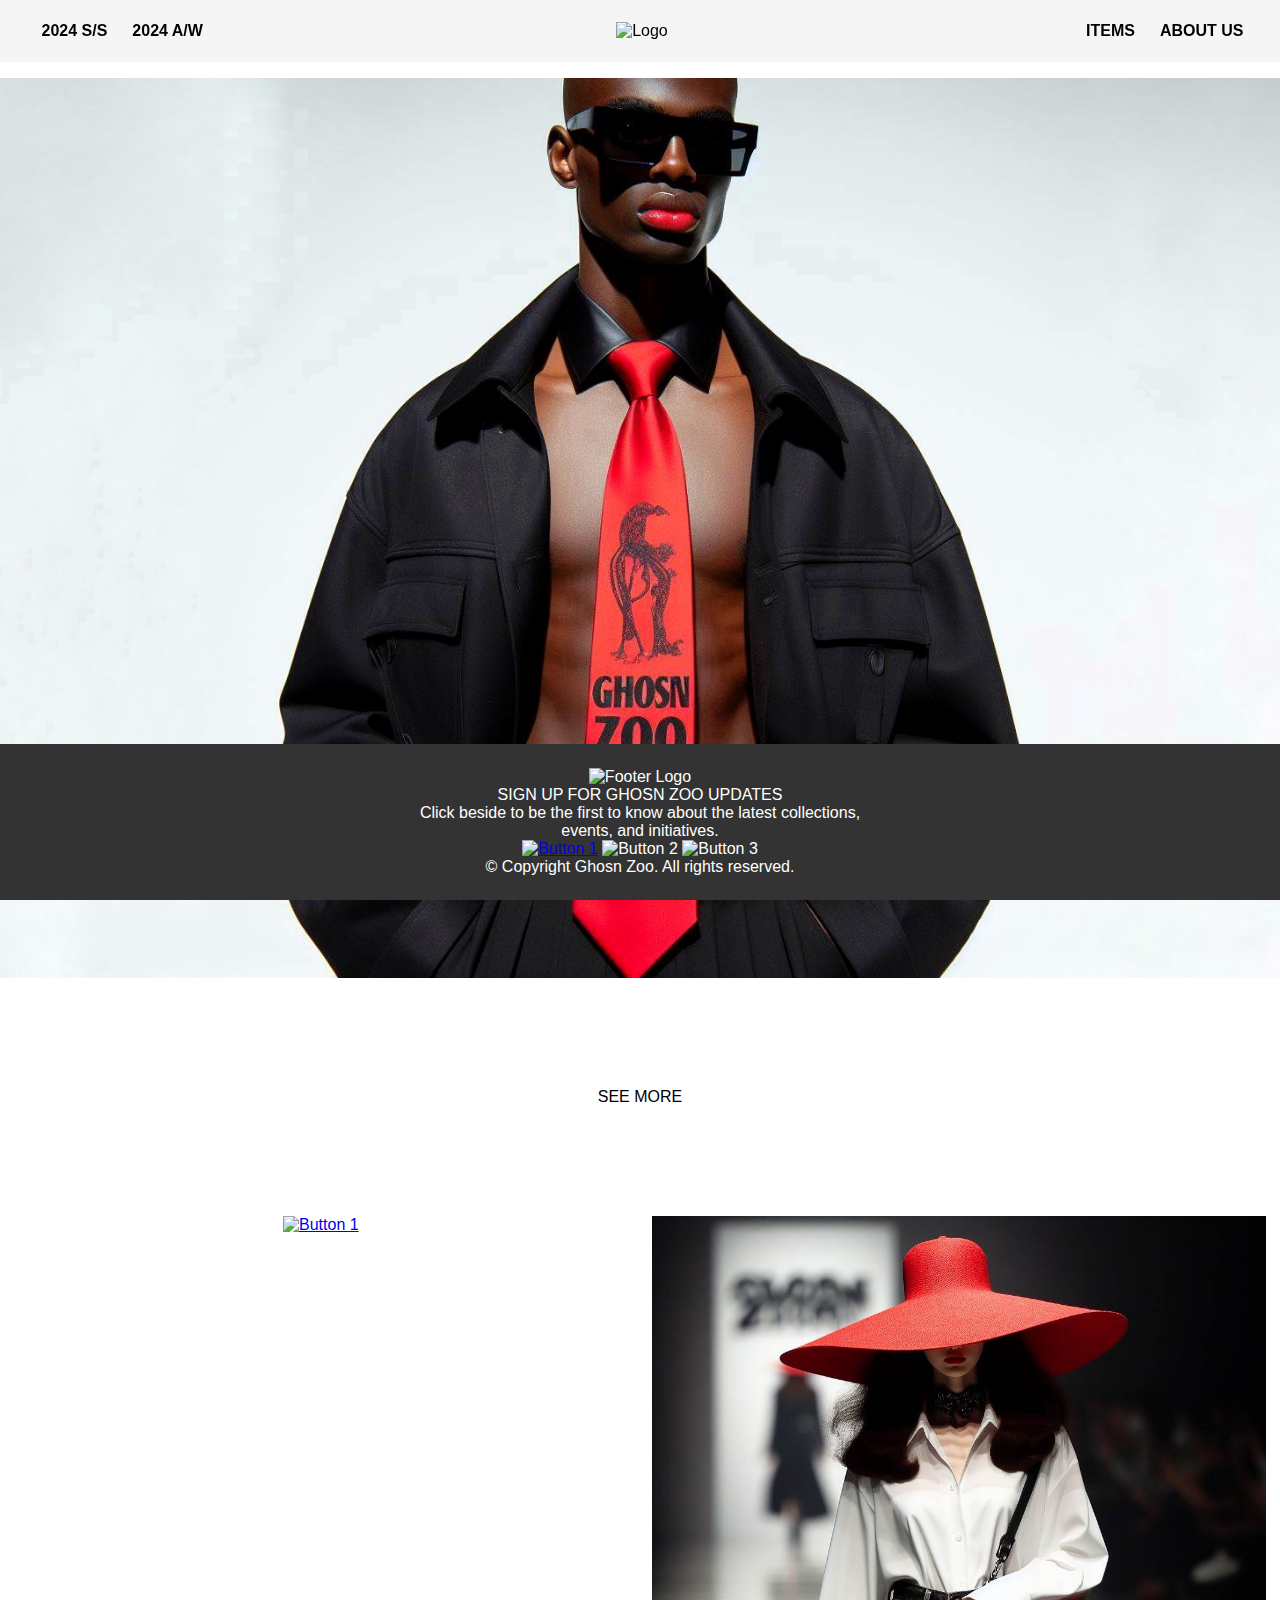
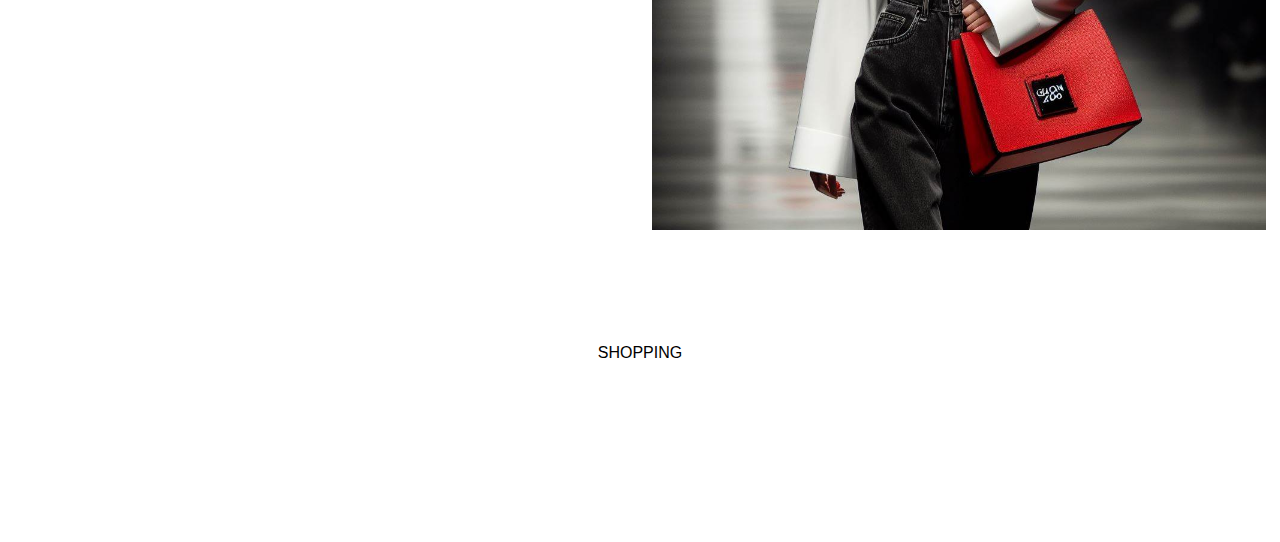
==== commit 5876ea11: "Update Index.html" ====
--- a/Index.html
+++ b/Index.html
@@ -4,40 +4,35 @@
     <meta charset="UTF-8">
     <meta name="viewport" content="width=device-width, initial-scale=1.0">
     <title>GHOSN ZOO</title>
-    <link rel="stylesheet" href="styles2.css">
+    <link rel="stylesheet" href="styles.css">
 </head>
-    <body>
-        <header>
-            <section class="brown">
-                <section class="full">
-                    <img src="main-image.jpg" alt="Main Image">
-                </section>
+<body>
+    <header>
+        <div class="brown">
+            <section class="full">
+                <img src="main-image.jpg" alt="Main Image">
             </section>
-
-            <nav>
-                <ul class="left-buttons">
-                    <li><a href="index2.html" class="ccc">2024 S/S</a></li>
-                    <li><a href="coming_soon.html" class="ccc">2024 A/W</a></li>
-                </ul>
-                <div class="logo">
-                    <img src="logo.png" alt="Logo">
-                </div>
-                <ul class="right-buttons">
-                    <li><a href="#" class="ccc">ITEMS</a></li>
-                    <li><a href="#" class="ccc">ABOUT US</a></li>
-                </ul>
-            </nav>
-        </header>
- 
-
-        
- 
+        </div>
+        <nav>
+            <ul class="left-buttons">
+                <li><a href="Index.html" class="ccc">　2024 S/S</a></li>
+                <li><a href="coming_soon.html" class="ccc">2024 A/W</a></li>
+            </ul>
+            <div class="logo">
+                <img src="logo.png" alt="Logo">
+            </div>
+            <ul class="right-buttons">
+                <li><a href="#" class="ccc">ITEMS</a></li>
+                <li><a href="#" class="ccc">ABOUT US　</a></li>
+            </ul>
+        </nav>
+    </header>
 
 
     <section class="main-content">
         <div class="text-container">
             <!-- <p>ジーパンしーゆーアゲインフォー・ユーみーとぅーばいみー</p> -->
-            <a href="Index.html" class="season-btn">SEE MORE</a>
+            <a href="Index.html" class="season-btn">SEE MORE</a>            
         </div>
         <div class="trans"></div>
         <div class="brown">
@@ -52,12 +47,34 @@
                 </div>
             </div>
         </div>
+        <div class="text-container">
+            <!-- <p>ジーパンしーゆーアゲインフォー・ユーみーとぅーばいみー</p> -->
+            <a href="Index.html" class="season-btn">SHOPPING</a>            
+        </div>
+        <div class="trans"></div>
     </section>
     
     
     
     <footer>
-        <p>&copy; GHOSN ZOO　online shop </p>
+        <div class="footer-logo">
+            <img src="logo2.png" alt="Footer Logo">
+        </div>
+        <div class="footer-content">
+            <div class="left-content">
+                <p class="update-title">SIGN UP FOR GHOSN ZOO UPDATES</p>
+                <p class="update-description">Click beside to be the first to know about the latest collections,</p>
+                <p class="update-description">events, and initiatives.</p>
+            </div>
+            <div class="right-content">
+                <a href="index.html"><img src="instagram.png" alt="Button 1"></a>
+                <img src="youtube2.png" alt="Button 2">
+                <img src="mail.png" alt="Button 3">
+            </div>
+        </div>
+        <div class="footer-bottom">
+            <p>&copy; Copyright Ghosn Zoo. All rights reserved.</p>
+        </div>
     </footer>
     
 </body>
--- a/styles.css
+++ b/styles.css
@@ -0,0 +1,259 @@
+/* Reset default margin and padding */
+* {
+    margin: 0;
+    padding: 0;
+    box-sizing: border-box;
+}
+
+body {
+    /* background-image: url('back.png'); */
+    background-size: cover; 
+    background-position: center; 
+    background-repeat: no-repeat; 
+    background-attachment: fixed;
+
+
+    font-family: Arial, sans-serif;
+    background-color: rgb(255,255,255);
+    margin-bottom: 70px;
+}
+
+.full {
+    position: relative;
+    height: 100vh;
+    margin-top: 78px;
+    background-size: cover;
+    background-position: center;
+}
+
+.full img{
+    width: 100%; 
+    height: 100%; 
+    max-width: 100%; 
+    object-fit: cover;
+}
+
+header {
+    z-index: 1000;
+    /* background-color: rgba(242,242,242,0.8);
+    padding: 20px;
+    position: fixed;
+    width: 100%;
+    top: 0;
+    left: 0;
+    display: flex;
+    justify-content: space-between;
+    align-items: center; */
+}
+    
+.logo {
+    text-align: center;
+}
+
+.logo img {
+    max-width: 200px;
+    /*margin-right: 370px;*/
+}
+
+nav {
+    background-color: rgba(242,242,242,0.8);
+    padding: 20.5px;
+    position: fixed;
+    width: 100%;
+    top: 0;
+    left: 0;
+    display: flex;
+    justify-content: space-between;
+    align-items: center;
+    z-index: 1000;
+}
+
+nav ul {
+    list-style-type: none;
+    padding: 0;
+    margin: 0;
+    display: flex;
+}
+
+nav ul li {
+    margin-right: 20px;
+}
+
+nav ul li:last-child {
+    margin-right: 0;
+}
+
+nav ul li a {
+    text-decoration: none;
+    color: #333;
+    font-weight: bold;
+    padding: 20px; 
+}
+
+nav .left-buttons,
+nav .right-buttons {
+    display: flex;
+    align-items: center;
+}
+
+nav .left-buttons {
+    margin-right: auto;
+}
+
+nav .right-buttons {
+    margin-left: auto;
+} 
+
+.left-buttons .ccc:last-child,
+.right-buttons .ccc:first-child{
+    margin-right: 0;
+}
+
+.ccc {
+    padding:10px 0px;
+    color: black;
+    text-decoration: none;
+    font-weight: bold;
+    margin: 0 5px;
+    margin-top: 0px;
+}
+
+.main-content {
+    margin-top: 0px; 
+    text-align: center;
+}
+
+.main-content img {
+    max-width: 100%;
+    height: 100%;
+}
+
+.text-container{
+    margin: 10px 0;
+    margin-bottom: 0px;
+}
+
+.season-btn {
+    display: block;
+    width: 200px;
+    margin: 0px 0px;
+    padding: 0px 0px;
+    background-color: #333;
+    color: #fff;
+    text-decoration: none;
+    border-radius: 5px;
+}
+
+footer {
+    background-color: #333;
+    color: #fff;
+    text-align: center;
+    padding: 24px 0;
+    position: fixed;
+    bottom: 0;
+    width: 100%;
+}
+
+
+
+.button-container {
+    margin-top: -0.5px;
+    position: relative;
+    display: flex;
+    justify-content: center;
+    gap: 24px; 
+}
+
+.image-button {
+    position: relative;
+    width: 48%;  
+    height: 100%;
+    padding: 0 0;
+}
+
+.image-button img {
+    width: 100%;
+    height: 100%;
+}
+
+.image-button .button-overlay {
+    position: absolute;
+    top: 80%;
+    left: 50%;
+    width: 150px;
+    height: 50px;
+    transform: translate(-50%, -50%);
+    opacity: 0;
+    transition: opacity 0.3s ease, border-color 0.3s ease;
+    padding: 14px 20px;
+    text-decoration: none;
+    background-color: rgba(0, 0, 0, 0.8); 
+    color: #fff; 
+    border: 2px solid transparent; 
+    border-radius: 0px; 
+    box-shadow: 0 4px 6px rgba(0, 0, 0, 0.1); 
+    text-align: center;
+}
+
+.image-button:hover .button-overlay {
+    opacity: 1;
+    border-color: #fff; 
+    animation: pulse 0.5s 1; 
+}
+
+@keyframes pulse {
+    0% {
+        transform: translate(-50%, -50%) scale(0.8);
+    }
+    100% {
+        transform: translate(-50%, -50%) scale(1.0);
+    }
+}
+
+
+.season-btn {
+    display: block;
+    width: 130px;
+    margin: 20px auto;
+    margin-top: 100px;
+    padding: 10px 20px;
+    background-color: rgba(255, 255, 255, 0);
+    color: #000000;
+    text-decoration: none;
+    border-radius: 5px;
+    position: relative;
+    overflow: hidden;
+}
+
+.season-btn::after {
+    content: '';
+    position: absolute;
+    width: 100%;
+    transform: scaleX(0);
+    height: 2px;
+    bottom: 0;
+    left: 0;
+    background-color: #000000;
+    transform-origin: bottom right;
+    transition: transform 0.25s ease-out;
+}
+
+.season-btn:hover::after {
+    transform: scaleX(1);
+    transform-origin: bottom left;
+}
+
+
+.trans {
+    background-color: rgba(255, 255, 255, 0);
+    padding: 40px;
+    border-radius: 10px;
+    /* background: none; コンタクト情報セクションの背景を透明に */
+    background: transparent !important;
+}
+
+.brown {
+    background-color: #ffffff; /* 茶色っぽい色 */
+    padding: 0.1px; /* コンテンツにパディングを追加 */
+    text-align: center; /* テキストを中央揃えに */
+}
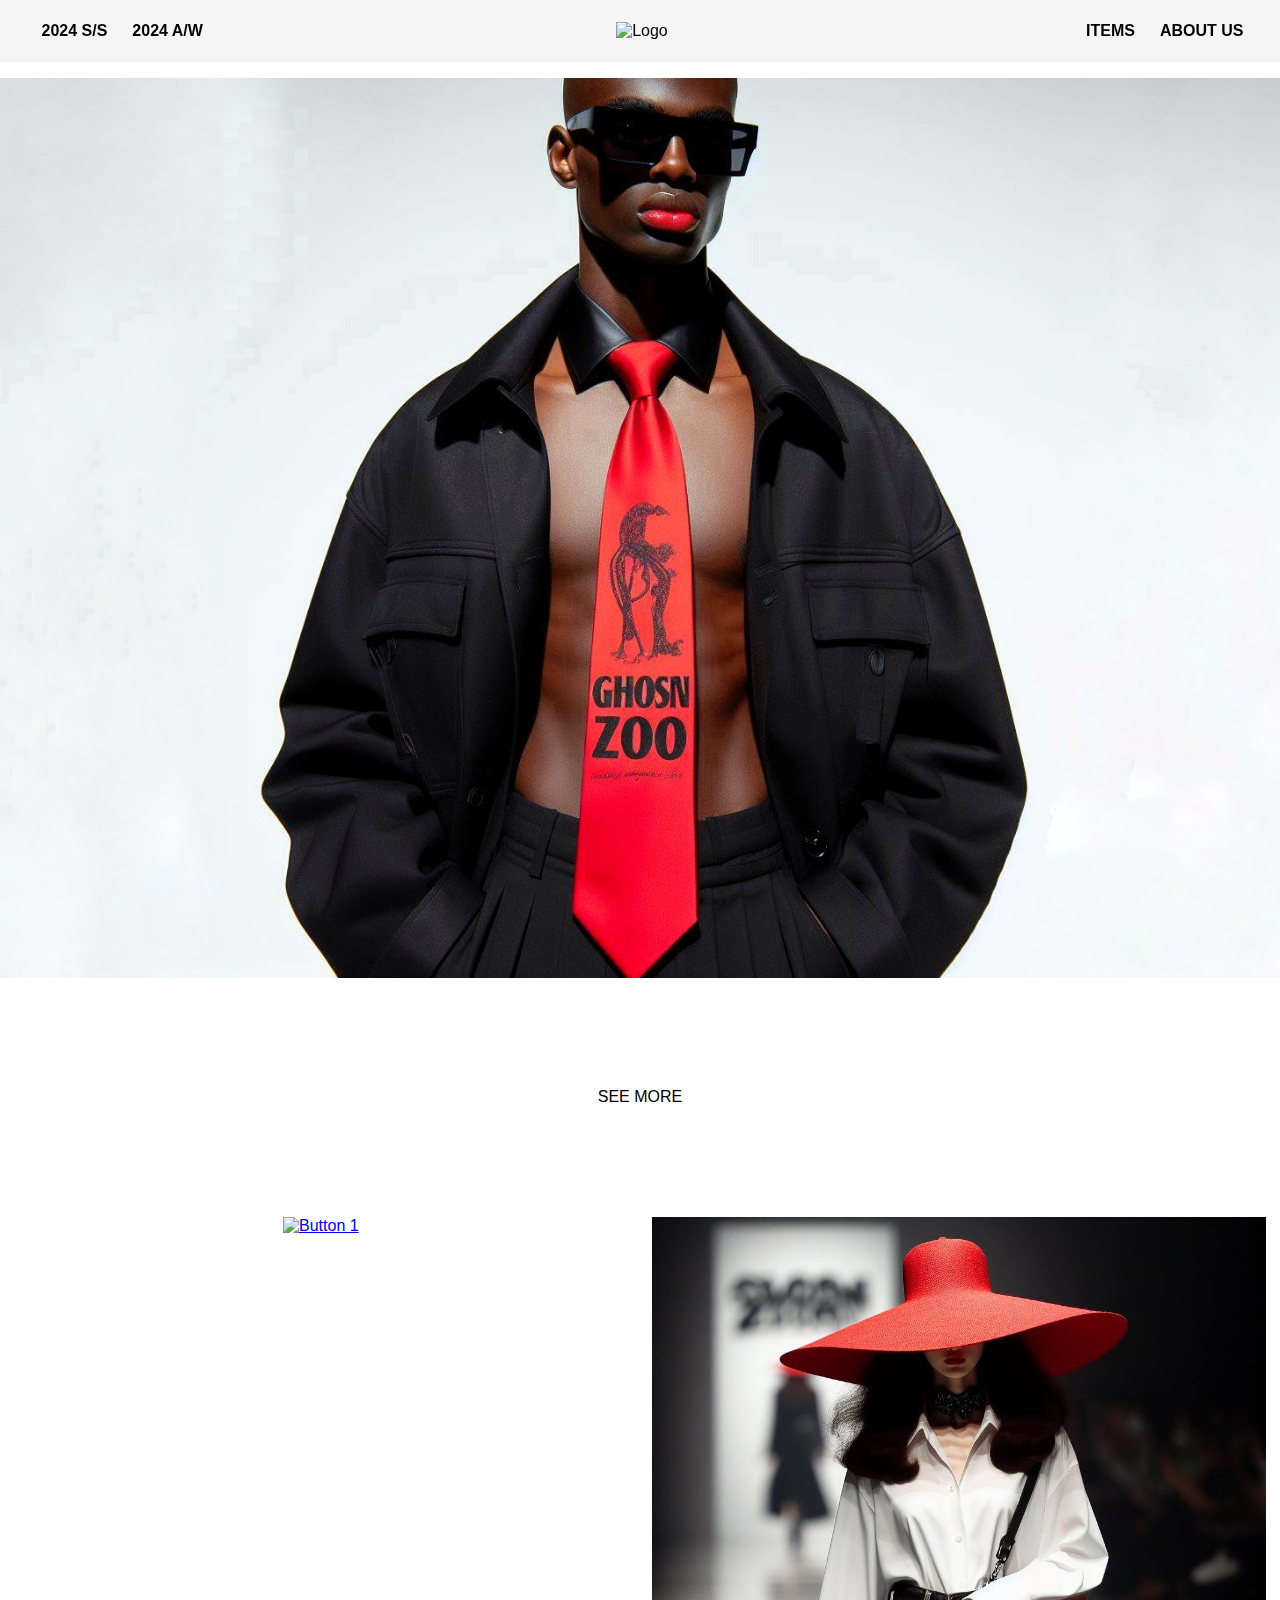
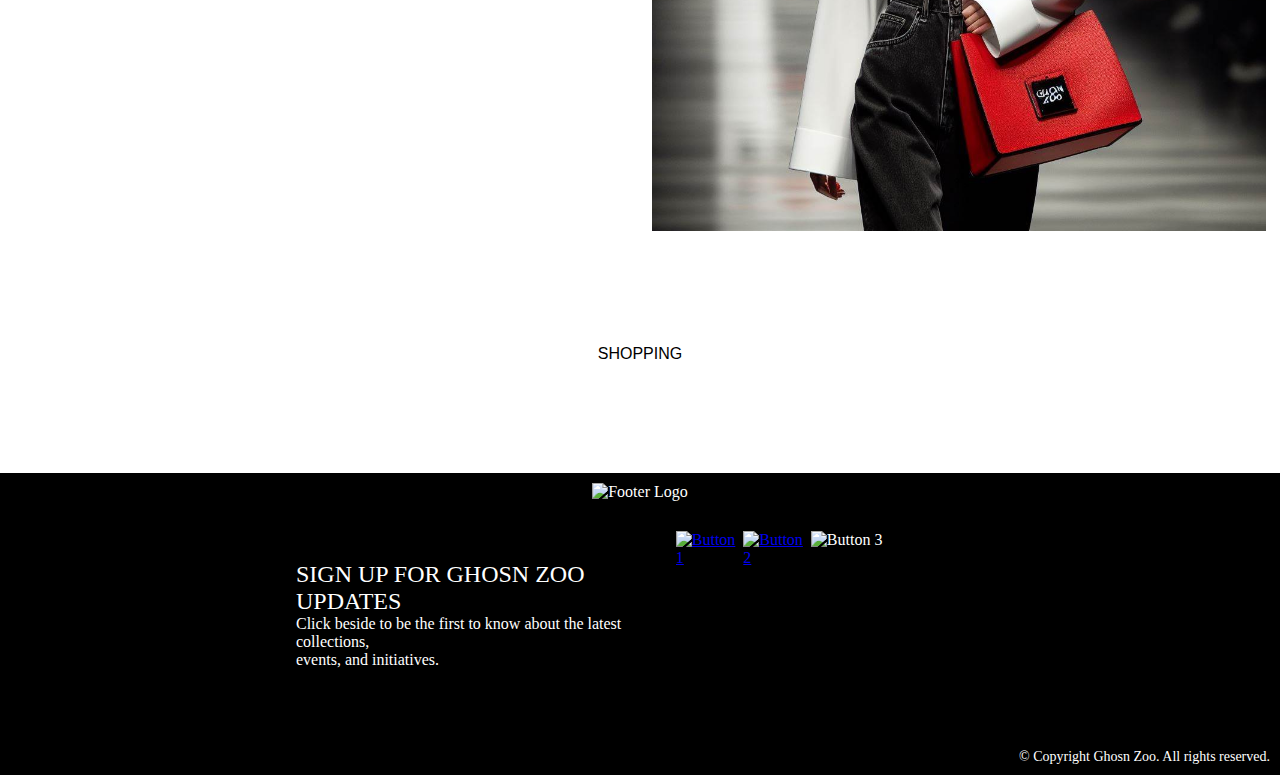
==== commit cb4cf39a: "Update Index.html" ====
--- a/Index.html
+++ b/Index.html
@@ -67,8 +67,8 @@
                 <p class="update-description">events, and initiatives.</p>
             </div>
             <div class="right-content">
-                <a href="index.html"><img src="instagram.png" alt="Button 1"></a>
-                <img src="youtube2.png" alt="Button 2">
+                <a href="https://www.instagram.com/panda_tomono/"><img src="instagram.png" alt="Button 1"></a>
+                <a href="https://www.youtube.com/@jarujaruisland8111"><img src="youtube2.png" alt="Button 2"></a>
                 <img src="mail.png" alt="Button 3">
             </div>
         </div>
--- a/styles.css
+++ b/styles.css
@@ -6,7 +6,7 @@
 }
 
 body {
-    /* background-image: url('back.png'); */
+    /* background-image: url('back.jpg'); */
     background-size: cover; 
     background-position: center; 
     background-repeat: no-repeat; 
@@ -145,19 +145,75 @@
 }
 
 footer {
-    background-color: #333;
+    /* background-color: #333;
     color: #fff;
     text-align: center;
     padding: 24px 0;
     position: fixed;
     bottom: 0;
-    width: 100%;
+    width: 100%; */
+    background-color: #000;
+    color: #fff;
+    padding: 10px;
+    display: flex;
+    flex-direction: column;
+    align-items: center;
+    font-family: 'Times New Roman', Times, serif;
+    margin-bottom: -70px;
+    margin-top: 0px;
+}
+
+.footer-logo img {
+    max-width: 300px; /* Adjust size as needed */
+    margin-bottom: 100px;
+}
+
+.footer-content {
+    display: flex;
+    justify-content: space-between;
+    width: 80%;
+    margin-top: -40px;
+    margin-bottom: 80px;
+}
+
+.update-title {
+    font-size: 24px;
+    margin-bottom: 0px;
+}
+
+.update-description {
+    font-size: 16px;
+}
+
+
+.footer-content .left-content {
+    max-width: 50%;
+    margin-left: 160px;
+}
+
+.footer-content .right-content {
+    margin-top: -30px;
+    margin-right: 220px;
+    display: flex;
+    gap: 0px;
+}
+
+.footer-content .right-content img {
+    width: 120px; /* Adjust size as needed */
+    height: auto;
+}
+
+
+.footer-bottom {
+    width: 100%;
+    text-align: right;
+    font-size: 14px;
 }
 
 
 
 .button-container {
-    margin-top: -0.5px;
+    margin-top: 0.4px;
     position: relative;
     display: flex;
     justify-content: center;
@@ -217,7 +273,7 @@
     margin: 20px auto;
     margin-top: 100px;
     padding: 10px 20px;
-    background-color: rgba(255, 255, 255, 0);
+    background-color: rgb(255,255,255,0);
     color: #000000;
     text-decoration: none;
     border-radius: 5px;
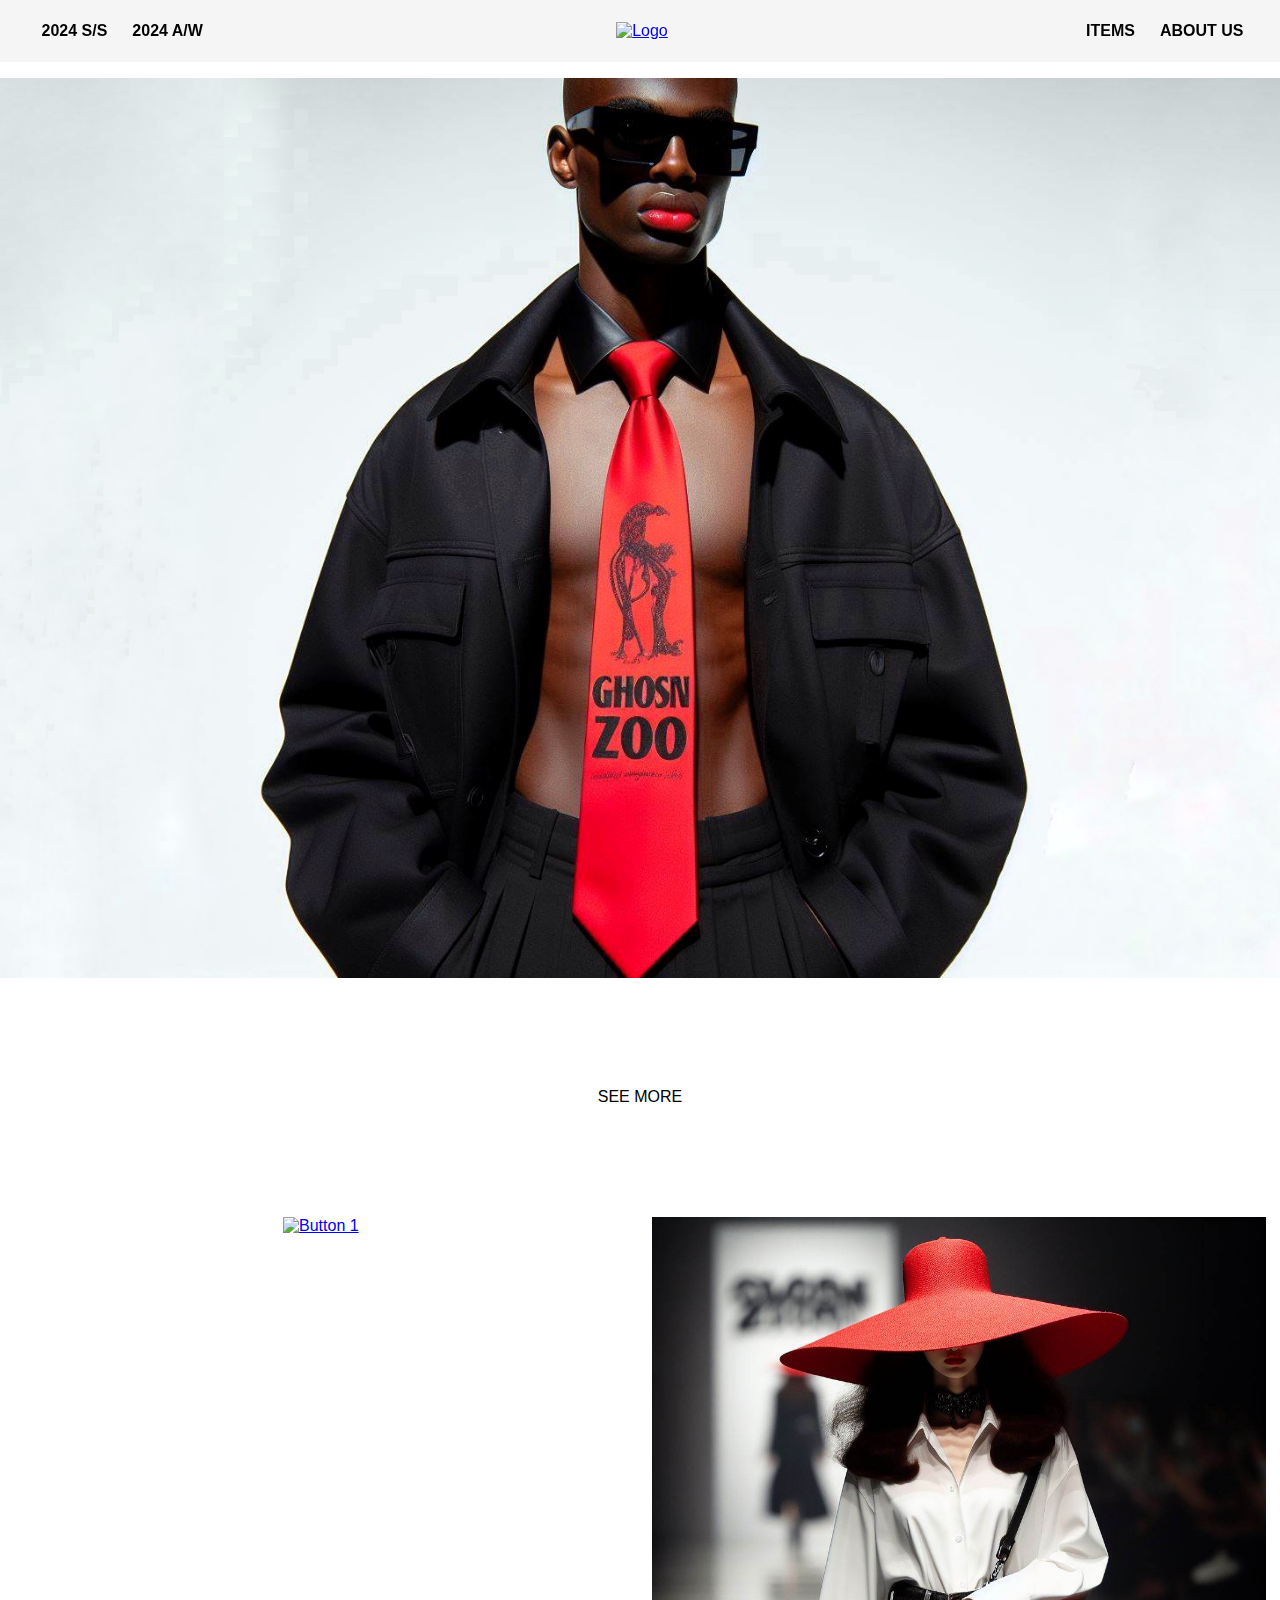
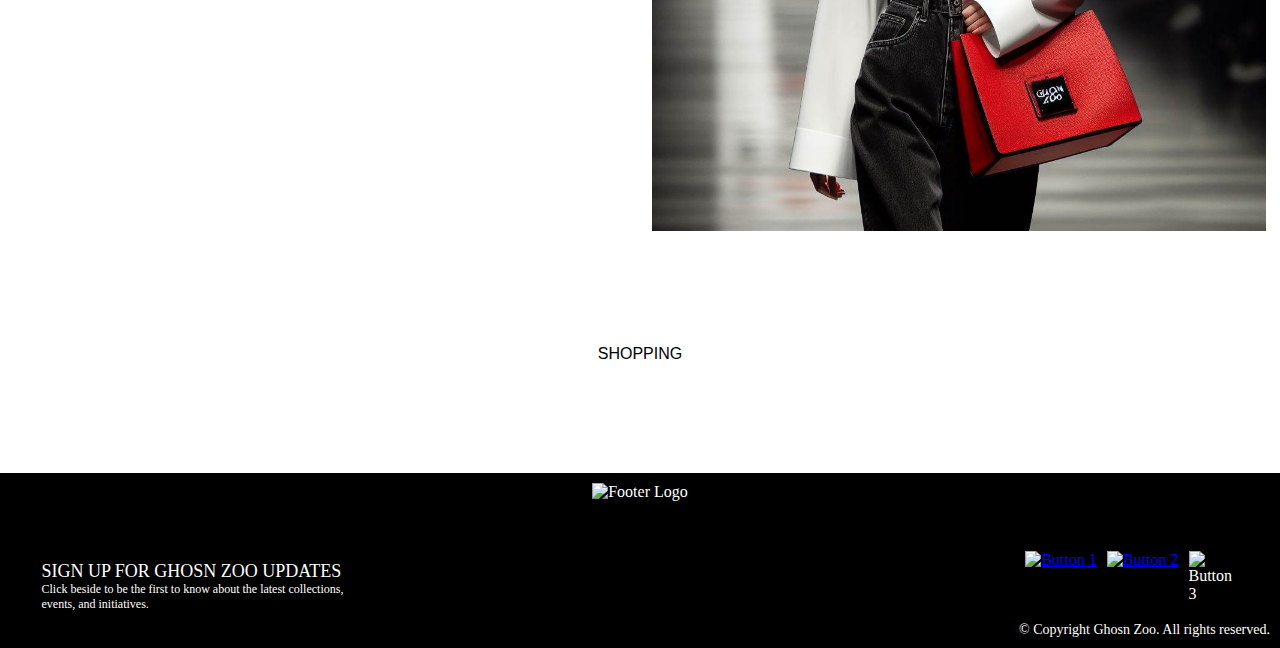
==== commit fc6e21df: "Update Index.html" ====
--- a/Index.html
+++ b/Index.html
@@ -15,15 +15,15 @@
         </div>
         <nav>
             <ul class="left-buttons">
-                <li><a href="Index.html" class="ccc">　2024 S/S</a></li>
-                <li><a href="coming_soon.html" class="ccc">2024 A/W</a></li>
+                <li><a href="s_s.html" class="ccc">　2024 S/S</a></li>
+                <li><a href="a_w.html" class="ccc">2024 A/W</a></li>
             </ul>
             <div class="logo">
-                <img src="logo.png" alt="Logo">
+                <a href="Index.html"><img src="logo.png" alt="Logo"></a>
             </div>
             <ul class="right-buttons">
-                <li><a href="#" class="ccc">ITEMS</a></li>
-                <li><a href="#" class="ccc">ABOUT US　</a></li>
+                <li><a href="items.html" class="ccc">ITEMS</a></li>
+                <li><a href="about_us.html" class="ccc">ABOUT US　</a></li>
             </ul>
         </nav>
     </header>
@@ -32,24 +32,24 @@
     <section class="main-content">
         <div class="text-container">
             <!-- <p>ジーパンしーゆーアゲインフォー・ユーみーとぅーばいみー</p> -->
-            <a href="Index.html" class="season-btn">SEE MORE</a>            
+            <a href="items.html" class="season-btn">SEE MORE</a>            
         </div>
         <div class="trans"></div>
         <div class="brown">
             <div class="button-container">
                 <div class="image-button">
-                    <a href="Index.html"><img src="button1.jpg" alt="Button 1"></a>
-                    <a href="Index.html" class="button-overlay">MENS</a>
+                    <a href="items.html"><img src="button1.jpg" alt="Button 1"></a>
+                    <a href="items.html" class="button-overlay">MENS</a>
                 </div>
                 <div class="image-button">
-                    <a href="Index.html"><img src="button2.jpg" alt="Button 2"></a>
-                    <a href="Index.html" class="button-overlay">WOMEN'S</a>
+                    <a href="items.html"><img src="button2.jpg" alt="Button 2"></a>
+                    <a href="items.html" class="button-overlay">WOMEN'S</a>
                 </div>
             </div>
         </div>
         <div class="text-container">
             <!-- <p>ジーパンしーゆーアゲインフォー・ユーみーとぅーばいみー</p> -->
-            <a href="Index.html" class="season-btn">SHOPPING</a>            
+            <a href="items.html" class="season-btn">SHOPPING</a>            
         </div>
         <div class="trans"></div>
     </section>
@@ -67,7 +67,7 @@
                 <p class="update-description">events, and initiatives.</p>
             </div>
             <div class="right-content">
-                <a href="https://www.instagram.com/panda_tomono/"><img src="instagram.png" alt="Button 1"></a>
+                <a href="https://www.instagram.com/ghosnzoo/"><img src="instagram.png" alt="Button 1"></a>
                 <a href="https://www.youtube.com/@jarujaruisland8111"><img src="youtube2.png" alt="Button 2"></a>
                 <img src="mail.png" alt="Button 3">
             </div>
--- a/styles.css
+++ b/styles.css
@@ -171,36 +171,37 @@
 .footer-content {
     display: flex;
     justify-content: space-between;
-    width: 80%;
+    width: 95%;
     margin-top: -40px;
-    margin-bottom: 80px;
+    margin-bottom: 10px;
 }
 
 .update-title {
-    font-size: 24px;
+    font-size: 18px;
     margin-bottom: 0px;
 }
 
 .update-description {
-    font-size: 16px;
+    font-size: 12px;
 }
 
 
 .footer-content .left-content {
     max-width: 50%;
-    margin-left: 160px;
+    margin-left: 0px;
+    margin-top: 0px;
 }
 
 .footer-content .right-content {
-    margin-top: -30px;
-    margin-right: 220px;
-    display: flex;
-    gap: 0px;
+    margin-top: -10px;
+    margin-right: 0px;
+    display: flex;
+    gap: 10px;
 }
 
 .footer-content .right-content img {
-    width: 120px; /* Adjust size as needed */
-    height: auto;
+    width: 50px; /* Adjust size as needed */
+    height: 50px;
 }
 
 
